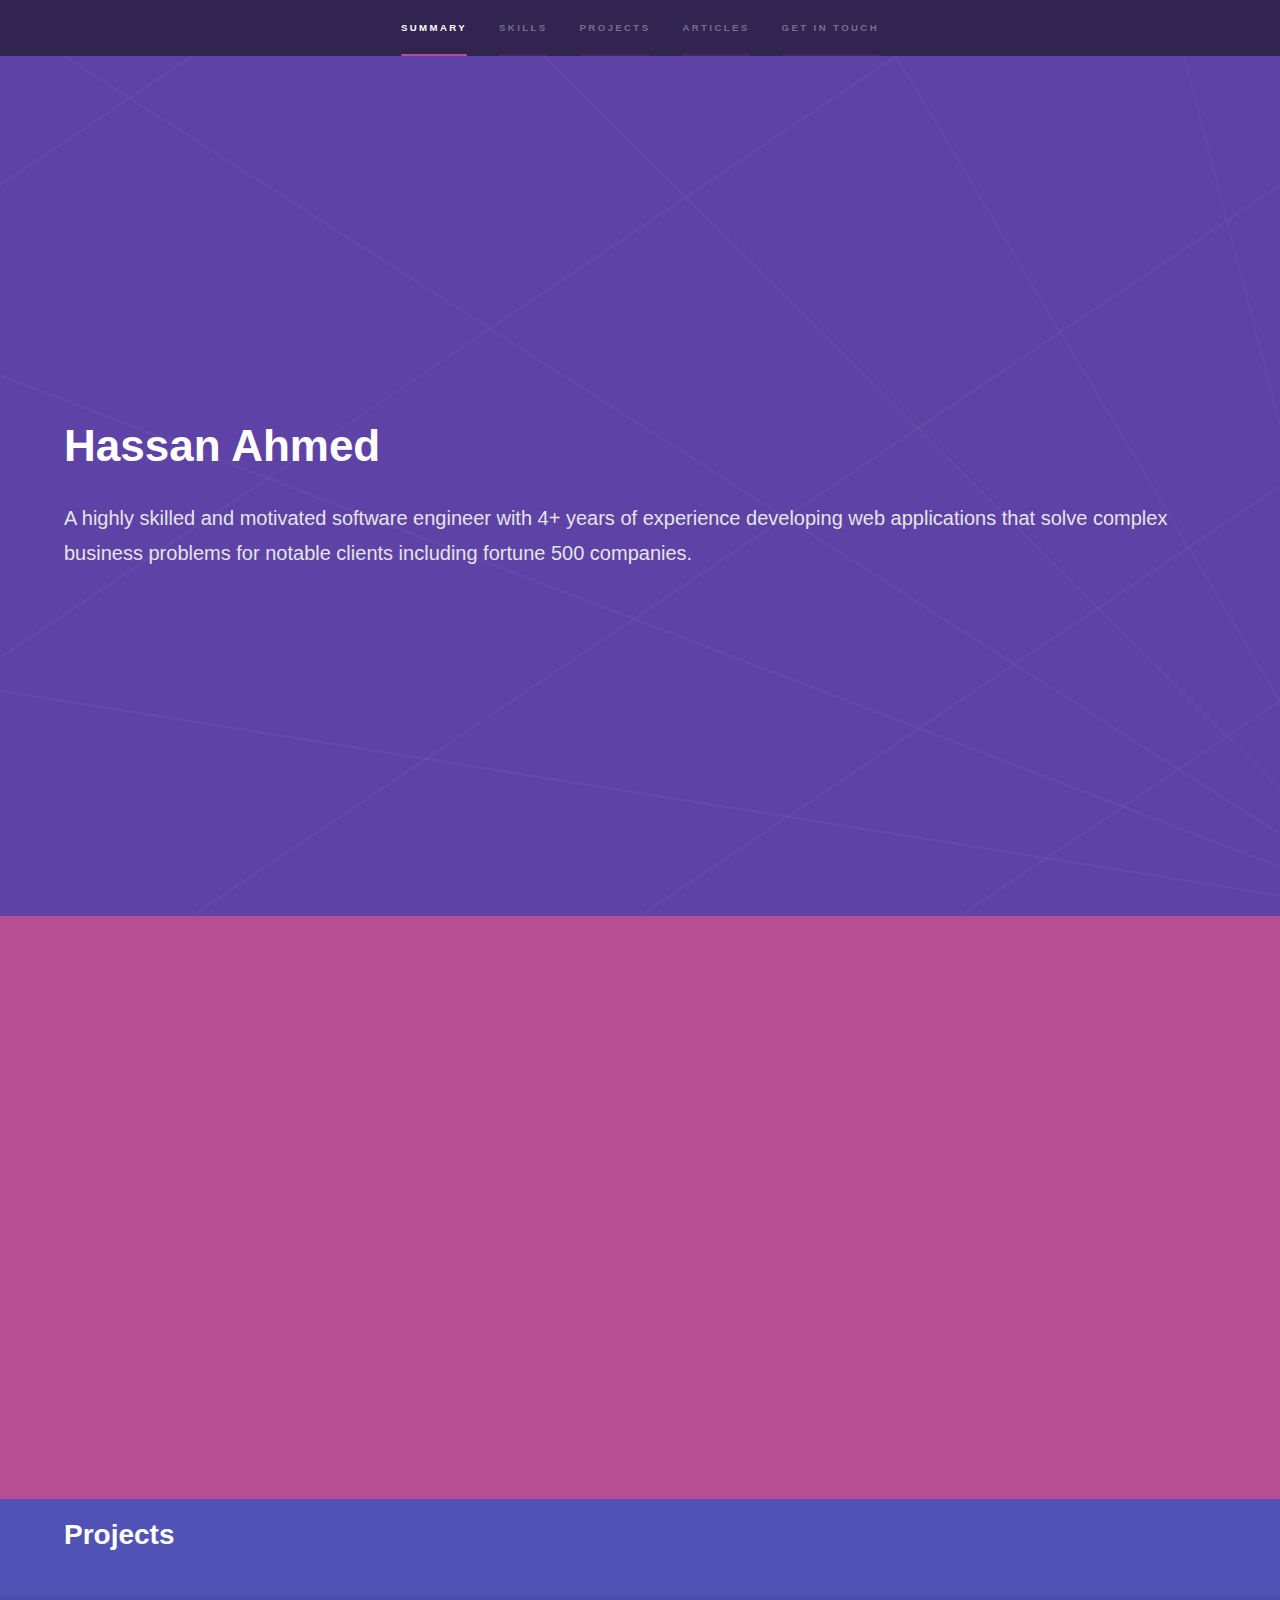
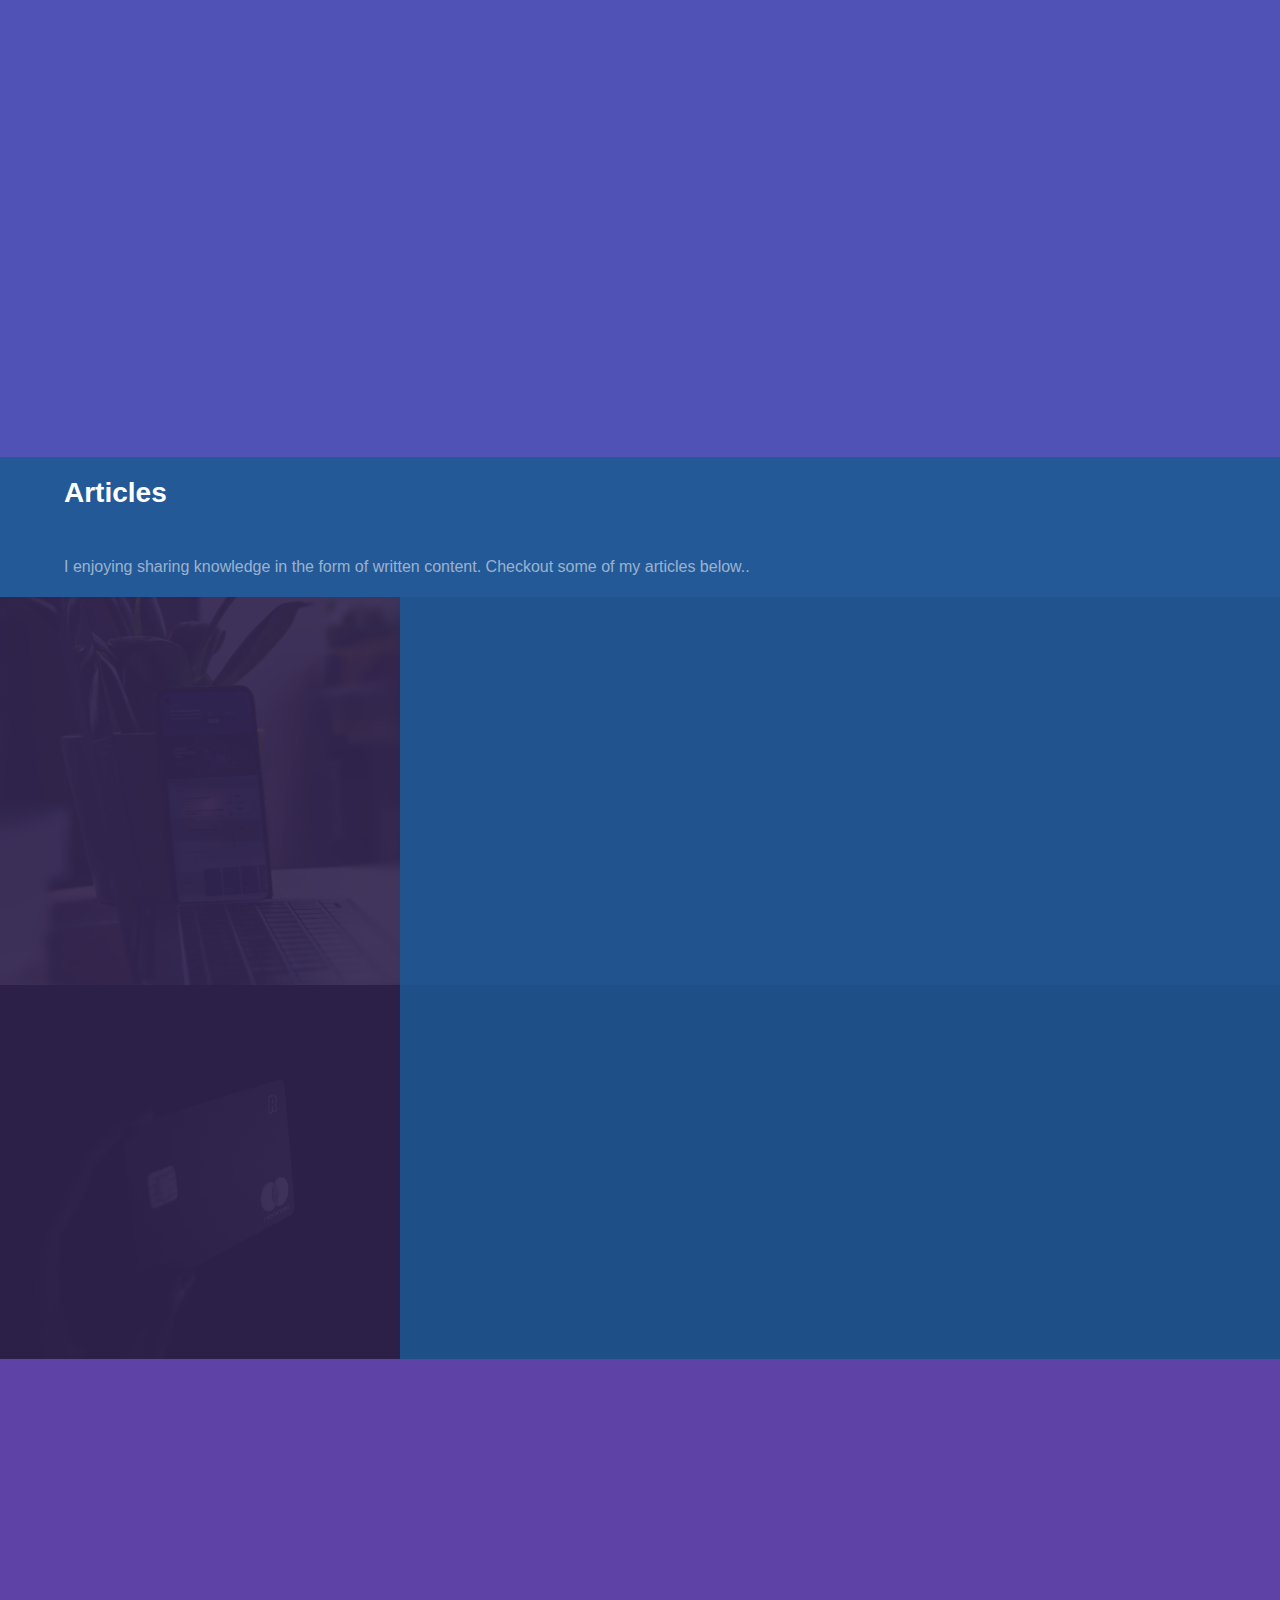
==== index.html @ 495faf15 "bugfix" ====
<!DOCTYPE HTML>
<html>

<head>
    <!-- Primary Meta Tags -->
    <title>Hassan Ahmed</title>
    <meta name="title" content="Full Stack Software Engineer">
    <meta name="description" content="A full stack software engineer who writes clean and reusable code following industry standards and best practices.">

    <!-- Open Graph / Facebook -->
    <meta property="og:type" content="website">
    <meta property="og:url" content="https://hassanshulli.com/">
    <meta property="og:title" content="Full Stack Software Engineer">
    <meta property="og:description" content="A full stack software engineer who writes clean and reusable code following industry standards and best practices.">
    <meta property="og:image" content="./assets/thumbnail.jpg">

    <!-- Twitter -->
    <meta property="twitter:card" content="summary_large_image">
    <meta property="twitter:url" content="https://hassanshulli.com/">
    <meta property="twitter:title" content="Full Stack Software Engineer">
    <meta property="twitter:description" content="A full stack software engineer who writes clean and reusable code following industry standards and best practices.">
    <meta property="twitter:image" content="./assets/thumbnail.jpg">

    <meta charset="utf-8" />
    <meta name="viewport" content="width=device-width, initial-scale=1, user-scalable=no" />
    <noscript>
        <link rel="stylesheet" href="assets/css/noscript.css" />
    </noscript>
    <link rel="stylesheet" href="https://maxcdn.bootstrapcdn.com/bootstrap/3.4.0/css/bootstrap.min.css">
    <script src="https://ajax.googleapis.com/ajax/libs/jquery/3.4.1/jquery.min.js"></script>
    <script src="https://maxcdn.bootstrapcdn.com/bootstrap/3.4.0/js/bootstrap.min.js"></script>
    <link href="https://fonts.googleapis.com/icon?family=Material+Icons" rel="stylesheet">
    <link rel="stylesheet" href="assets/css/main.css" />
</head>

<body class="is-preload">

    <!-- Sidebar -->
    <section id="sidebar">
        <div class="inner">
            <nav>
                <ul>
                    <li>
                        <a href="#intro">Summary</a>
                    </li>
                    <li>
                        <a href="#one">Skills</a>
                    </li>
                    <li>
                        <a href="#two">Projects</a>
                    </li>
                    <li>
                        <a href="#three">Articles</a>
                    </li>
                    <li>
                        <a href="#four">Get in touch</a>
                    </li>
                </ul>
            </nav>
        </div>
    </section>

    <!-- Wrapper -->
    <div id="wrapper">

        <!-- Intro -->
        <section id="intro" class="wrapper style1 fullscreen fade-up custom-color">
            <div class="inner">
                <h1>Hassan Ahmed</h1>
                <p>A highly skilled and motivated software engineer with 4+ years of experience developing web applications
                    that solve complex business problems for notable clients including fortune 500 companies.</p>
            </div>

            <!-- <div class="inner" style="text-align: center;padding-top: 22px;">
                <ul class="actions" style="display: inline-block;">
                    <li>
                        <a href="https://drive.google.com/file/d/1o1-XcqnfHiMUpIiUCcsCvpRuj2To8zzY/view?usp=sharing" target="_blank"
                            class="button" style="font-size: 14px;">Resume</a>
                    </li>
                </ul>
            </div> -->
        </section>

        <!-- One -->
        <section id="one" class="wrapper style3 fade-up">
            <div class="inner" style="padding-top: 10px;">
                <h2 style="padding-bottom: 25px;">Skills</h2>
                <div class="features">
                    <section>
                        <h3 style="text-align: center">Front-end</h3>
                        <table style="width:100%">
                            <tr>
                                <th class="header header-padding">
                                    <img src="https://img.icons8.com/color/48/000000/html-5.png">
                                </th>
                                <th class="header header-padding">
                                    <img src="https://img.icons8.com/color/48/000000/css3.png">
                                </th>
                                <th class="header header-padding">
                                    <img src="https://img.icons8.com/color/48/000000/javascript.png">
                                </th>

                            </tr>
                            <tr>
                                <td class="header">HTML5</td>
                                <td class="header">CSS3</td>
                                <td class="header-mobile">Javascript</td>
                            </tr>
                        </table>
                        <table style="width:100%">
                            <tr>
                                <th class="header header-padding">
                                    <img src="https://img.icons8.com/color/48/000000/angularjs.png">
                                </th>
                                <th class="header header-padding">
                                    <img height="48px" width="48px" src="[data-uri]">
                                </th>

                            </tr>
                            <tr>
                                <td class="header">Angular 8+</td>
                                <td class="header-mobile">React</td>
                            </tr>
                        </table>
                        <!-- <table style="width:100%">
                        <tr>
                            <th class="header header-padding"><img width="70px" height="35px"
                                                                   src="./images/materialize.png"></th>
                            <th class="header header-padding"><img src="images/angular-material.png" width="55px"
                                                                   height="48px"></th>
                            <th class="header header-padding"><img
                                    src="https://img.icons8.com/color/48/000000/bootstrap.png"></th>
                        </tr>
                        <tr>
                            <td class="header">Materialize</td>
                            <td class="header">Material</td>
                            <td class="header">Bootstrap</td>
                        </tr>
                    </table> -->
                    </section>
                    <section>
                        <h3 style="text-align: center">Back-end</h3>
                        <table style="width:100%">
                            <tr>
                                <th class="header header-padding">
                                    <img src="https://upload.wikimedia.org/wikipedia/commons/d/d9/Node.js_logo.svg" width="58px"
                                        height="58px">
                                </th>
                                <th class="header header-padding">
                                    <img height="45px" width="90px" src="./assets/icons/Express.PNG">
                                </th>
                            </tr>
                            <tr>
                                <td class="header">Node.js</td>
                                <td class="header">Express.js</td>
                            </tr>
                            <tr>
                                <th class="header header-padding">
                                    <img src="https://img.icons8.com/color/48/000000/mongodb.png">
                                </th>
                                <th class="header header-padding">
                                    <img height="48px" width="48px" src="./assets/icons/elephant.png">
                                </th>
                            </tr>
                            <tr>
                                <td class="header">Mongo DB</td>
                                <td class="header">PosgreSQl</td>
                            </tr>
                        </table>
                    </section>
                    <!-- <section style="width: 100%;">
                    <h3 style="text-align: center">Other Skills & Tools</h3>
                    <table style="width:100%">
                        <tr>
                            <th class="header header-padding"><img
                                    src="https://img.icons8.com/ios-filled/50/000000/git.png"></th>
                            <th class="header header-padding"><img
                                    src="https://img.icons8.com/color/48/000000/firebase.png"></th>
                            <th class="header header-padding"><img
                                    src="https://img.icons8.com/color/48/000000/heroku.png"></th>
                            <th class="header header-padding"><img
                                    src="https://img.icons8.com/color/48/000000/trello.png"></th>
                        </tr>
                        <tr>
                            <td class="header">Git</td>
                            <td class="header">Firebase</td>
                            <td class="header">Heroku</td>
                            <td class="header">Trello</td>
                        </tr>
                    </table>
                    <table style="width:100%">
                        <tr>
                            <th class="header header-padding"><img src="https://img.icons8.com/color/48/000000/npm.png">
                            </th>
                            <th class="header header-padding"><img src="images/jira.svg" width="48px" height="48px">
                            </th>
                            <th class="header header-padding">
                                <img src="https://img.icons8.com/color/50/000000/bitbucket.png">
                        </tr>
                        <tr>
                            <td class="header">NPM</td>
                            <td class="header">Jira</td>
                            <td class="header">Bitbucket</td>
                        </tr>
                    </table>
                </section> -->
                </div>
            </div>
        </section>


        <!-- Two -->
        <section id="two" class="wrapper style2 spotlights" style="margin-bottom: -4px;">
            <div class="inner" style="padding-top: 15px;padding-bottom: 0">
                <h2 style="padding-bottom: 25px;">Projects</h2>
            </div>
            <section>
                <div class="content">
                    <div class="inner">
                        <h2 style="font-size: 1.6em;">1) Hotel Management System</h2>
                        <p class="font-size"> A dashboard for Ramada Hotel Group front desk receptionists to register and check-in hotel guests,
                            memberships and vouchers for hotels across Malaysia. The dashboard has authentication and an
                            access level module that allows you to select which modules you want each type of admin to access.</p>
                        <p class="font-size">
                            Built using: React, Redux, Node.js. JavaScript, TypeScript, MongoDB, HTML5 & CSS3.
                        </p>
                        <div style="text-align: center;padding-top: 22px;">
                            <ul class="actions" style="display: inline-block;">
                                <li>
                                    <a href="hotel.html" class="button" style="font-size: 14px;">Tell me more...</a>
                                </li>
                            </ul>
                        </div>

                    </div>
                </div>
            </section>

            <section>
                <div class="content">
                    <div class="inner">
                        <h2 style="font-size: 1.6em;">2) Digital Signage Dashboard</h2>
                        <p class="font-size">A CMS for fastfood outlets to manage their adverts and launch campaigns. Using a drag&drop interface,
                            users can design the layout of their advertisment screen, upload content and schedule and launch
                            campaigns.
                        </p>

                        <p class="font-size">
                            Built using: Angular, Angular Material, Node.js. JavaScript, TypeScript, MongoDB, HTML5 & CSS3.
                        </p>
                        <div style="text-align: center;padding-top: 22px;">
                            <ul class="actions" style="display: inline-block;">
                                <li>
                                    <a href="signage.html" class="button" style="font-size: 14px;">Tell me more...</a>
                                </li>
                            </ul>
                        </div>

                    </div>
                </div>
            </section>
            <section>
                <!--            <a class="image"><img src="images/main/queue.jpg" alt="" data-position="center center"/></a>-->
                <div class="content">
                    <div class="inner">
                        <h2 style="font-size: 1.6em;">3) Billboard Management System</h2>
                        <p class="font-size">This is a system for managing billboards across Malaysia. The system is used to create proposals
                            for advertisers, upload their media, launch campaigns and generate invoices and receipts.
                        </p>
                        <p class="font-size">
                            Built using: Angular, Angular Material, Node.js. JavaScript, TypeScript, MongoDB, HTML5 & CSS3.
                        </p>

                        <div style="text-align: center;padding-top: 22px;">
                            <ul class="actions" style="display: inline-block;">
                                <li>
                                    <a href="billboard.html" class="button" style="font-size: 14px;">Tell me more...</a>
                                </li>
                            </ul>
                        </div>
                    </div>
                </div>
            </section>
            <section>
                <div class="content">
                    <div class="inner">
                        <h2 style="font-size: 1.6em;">4) NPM Package For Credit Card Validation</h2>
                        <p class="font-size">I developed and published an open source npm package for checking credit card validity using luhn
                            algorithm. It also checks the credit card type and uses regex to format the credit card number.
                            The package has over 60,000 downloads to date.
                        </p>
                        <p class="font-size">
                            Built using: Typescript / Jest
                        </p>
                        <div style="padding: 20px;">
                            <div class="iframely-embed">
                                <div class="iframely-responsive" style="height: 140px; padding-bottom: 0;">
                                    <a href="https://www.npmjs.com/package/cc-validate" data-iframely-url="//cdn.iframe.ly/api/iframe?url=https%3A%2F%2Fwww.npmjs.com%2Fpackage%2Fcc-validate&key=432f0188c3462016c77ee8b5d54cea43&iframe=card-small"></a>
                                </div>
                            </div>
                            <script async src="//cdn.iframe.ly/embed.js?api_key=63599b8e1966305fc74fd7" charset="utf-8"></script>
                        </div>


                    </div>
                </div>
            </section>
        </section>

        <!-- Three -->
        <section id="three" class="wrapper style2 spotlights" style="background-color: #235997;">
            <div class="inner" style="padding-top: 15px;padding-bottom: 0">
                <h2 style="padding-bottom: 25px;">Articles</h2>
                <p>I enjoying sharing knowledge in the form of written content. Checkout some of my articles below..</p>
            </div>
            <section>
                <a href="https://medium.com/@hassanshulli/credit-card-validation-using-luhn-algorithm-34e6948b70bd" target="_blank" class="image">
                    <img src="./images/articles/code.jpg" alt="Article" data-position="center center" />
                </a>
                <div class="content">
                    <div class="inner">
                        <h2>Credit Card Validation Using Luhn Algorithm</h2>
                        <p>Luhn algorithm is a checksum formula used to validate credit card numbers. It was invented by Peter
                            luhn, a German IBM reseacher, in 1954 to protect against mistypes or reversed figures when typing
                            credit card numbers.
                            <br/></br>So how does it work?</p>
                        <ul class="actions">
                            <li>
                                <a href="https://medium.com/@hassanshulli/credit-card-validation-using-luhn-algorithm-34e6948b70bd"
                                    target="_blank" class="button">Read the full article</a>
                            </li>
                        </ul>
                    </div>
                </div>
            </section>
            <section>
                <a href="https://medium.com/@hassanshulli/credit-card-validation-using-luhn-algorithm-part-2-implementation-1cd17be8ce93"
                    target="_blank" class="image">
                    <img src="./images/articles/creditcard.jpeg" alt="" data-position="top center" />
                </a>
                <div class="content">
                    <div class="inner">
                        <h2>Credit Card Validation Using Luhn Algorithm Part 2 : Implementation</h2>
                        <p>lets take a look at how you can implement Luhn Algorithm in your application. I will be using semi-pseudo
                            code so that everyone can follow along regardless of their programming language of choice. That’s
                            enough preamble…let’s code!</p>
                        <ul class="actions">
                            <li>
                                <a href="https://medium.com/@hassanshulli/credit-card-validation-using-luhn-algorithm-part-2-implementation-1cd17be8ce93"
                                    target="_blank" class="button">Read the full article</a>
                            </li>
                        </ul>
                    </div>
                </div>
            </section>
            <!-- <section>
                <a href="#" class="image"><img src="images/pic03.jpg" alt="" data-position="25% 25%" /></a>
                <div class="content">
                    <div class="inner">
                        <h2>Big O Notation</h2>
                        <p>Phasellus convallis elit id ullamcorper pulvinar. Duis aliquam turpis mauris, eu ultricies erat malesuada quis. Aliquam dapibus.</p>
                        <ul class="actions">
                            <li><a href="hotel.html" class="button">Learn more</a></li>
                        </ul>
                    </div>
                </div>
            </section> -->
        </section>
        <!-- Four -->

        <section id="four" class="wrapper style1 fade-up">
            <div class="inner" style="padding-top: 15px;">
                <h2 style="padding-bottom: 25px;">Get in touch</h2>
                <p style="color: white;">
                    You can reach me at :
                </p>
                <ul>
                    <li style="padding-bottom: 5px;">
                        <h3>Email</h3>
                        <a href="mailto:hassanshulli@gmail.com">hassanshulli@gmail.com</a>
                    </li>
                </ul>
                <!-- <div style="text-align: center;padding-top: 22px;">
                    <ul class="actions" style="display: inline-block;">
                        <li>
                            <a href="https://drive.google.com/file/d/1o1-XcqnfHiMUpIiUCcsCvpRuj2To8zzY/view?usp=sharing" target="_blank"
                                class="button">Resume</a>
                        </li>
                    </ul>
                </div> -->
                <h3>Social Networks</h3>
                <ul class="icons">
                    <li>
                        <a href="https://www.linkedin.com/in/hassan-a-63538836/" target="_blank" style="font-size: 30px;"
                            class="icon brands fa-linkedin-in">
                            <span class="label">LinkedIn</span>
                        </a>
                    </li>
                    <li>
                        <a href="https://github.com/HassanShulli" target="_blank" class="icon brands fa-github" style="font-size: 30px;">
                            <span class="label">GitHub</span>
                        </a>
                    </li>
                    <li>
                        <a href="https://medium.com/@hassanshulli" target="_blank" style="font-size: 30px;" class="icon brands fa-medium">
                            <span class="label">Medium</span>
                        </a>
                    </li>
                    <li>
                        <a href="https://twitter.com/HShulli" style="font-size: 30px;" target="_blank" class="icon brands fa-twitter">
                            <span class="label">Twitter</span>
                        </a>
                    </li>
                </ul>
            </div>
        </section>
    </div>

    <div id="myModal" class="modal">

        <!-- Modal content -->
        <div class="modal-content">
            <div style="text-align: right;background-color: #c7c7cc;font-size: 28px;">
                <i id="btnClose" style="margin-right: 30px;color: black;margin-top: 10px;" class="material-icons icon-close">close</i>
            </div>
            <div id="myCarousel" class="carousel slide" data-ride="carousel">



                <!-- Wrapper for slides -->
                <div class="carousel-padding">
                    <div class="carousel-inner">
                        <div class="item active">
                            <img src="./images/hotel/hotel-1.PNG" alt="hotel dashboard" style="width:100%;">
                        </div>

                        <div class="item">
                            <img src="./images/hotel/hotel-2.PNG" alt="hotel dashboard" style="width:100%;">
                        </div>

                        <div class="item">
                            <img src="./images/hotel/hotel-3.PNG" alt="hotel dashboard" style="width:100%;">
                        </div>

                        <div class="item">
                            <img src="./images/hotel/hotel-5.PNG" alt="hotel dashboard" style="width:100%;">
                        </div>

                        <div class="item">
                            <img src="./images/hotel/hotel-6.PNG" alt="hotel dashboard" style="width:100%;">
                        </div>

                        <div class="item">
                            <img src="./images/hotel/hotel-7.PNG" alt="hotel dashboard" style="width:100%;">
                        </div>

                        <div class="item">
                            <img src="./images/hotel/hotel-8.PNG" alt="hotel dashboard" style="width:100%;">
                        </div>

                        <div class="item">
                            <img src="./images/hotel/hotel-9.PNG" alt="hotel dashboard" style="width:100%;">
                        </div>

                        <div class="item">
                            <img src="./images/hotel/hotel-10.PNG" alt="hotel dashboard" style="width:100%;">
                        </div>

                        <div class="item">
                            <img src="./images/hotel/hotel-11.PNG" alt="hotel dashboard" style="width:100%;">
                        </div>

                        <div class="item">
                            <img src="./images/hotel/hotel-12.PNG" alt="hotel dashboard" style="width:100%;">
                        </div>

                    </div>
                </div>

                <a class="left carousel-control" href="#myCarousel" data-slide="prev">
                    <span class="glyphicon glyphicon-chevron-left"></span>
                    <span class="sr-only">Previous</span>
                </a>

                <a class="right carousel-control" href="#myCarousel" data-slide="next">
                    <span class="glyphicon glyphicon-chevron-right"></span>
                    <span class="sr-only">Next</span>
                </a>
            </div>
        </div>

    </div>

    <div id="myModalTwo" class="modalTwo">

        <!-- Modal content -->
        <div class="modal-content">
            <div style="text-align: right;background-color: #c7c7cc;font-size: 28px;">
                <i class="material-icons icon-close" style="margin-right: 30px;color: black;margin-top: 10px;" id="btnTwoClose">close</i>
            </div>

            <div id="myCarouselTwo" class="carousel slide" data-ride="carousel">

                <!-- Wrapper for slides -->
                <div class="carousel-padding">
                    <div class="carousel-inner">
                        <div class="item active">
                            <img src="./images/composer/composer-1.PNG" alt="Template Generator" style="width:100%;">
                        </div>

                        <div class="item">
                            <img src="./images/composer/composer-2.PNG" alt="Template Generator" style="width:100%;">
                        </div>

                        <div class="item">
                            <img src="./images/composer/composer-3.PNG" alt="Template Generator" style="width:100%;">
                        </div>

                        <div class="item">
                            <img src="./images/composer/composer-4.PNG" alt="Template Generator" style="width:100%;">
                        </div>

                        <div class="item">
                            <img src="./images/composer/composer-5.PNG" alt="Template Generator" style="width:100%;">
                        </div>

                        <div class="item">
                            <img src="./images/composer/composer-6.PNG" alt="Template Generator" style="width:100%;">
                        </div>

                    </div>
                </div>

                <!-- Left and right controls -->
                <a class="left carousel-control" href="#myCarouselTwo" data-slide="prev">
                    <span class="glyphicon glyphicon-chevron-left"></span>
                    <span class="sr-only">Previous</span>
                </a>

                <a class="right carousel-control" href="#myCarouselTwo" data-slide="next">
                    <span class="glyphicon glyphicon-chevron-right"></span>
                    <span class="sr-only">Next</span>
                </a>
            </div>
        </div>
    </div>


    <div id="myModalThree" class="modalThree">

        <!-- Modal content -->
        <div class="modal-content">
            <div style="text-align: right;background-color: #c7c7cc;font-size: 28px;">
                <i class="material-icons icon-close" style="margin-right: 30px;color: black;margin-top: 10px;" id="myBtnThreeClose">close</i>
            </div>
            <div id="myCarouselThree" class="carousel slide" data-ride="carousel">

                <!-- Wrapper for slides -->
                <div class="carousel-padding">
                    <div class="carousel-inner">
                        <div class="item active">
                            <img src="images/qms/cashier-1.PNG" alt="Cashier" style="width:100%;">
                        </div>

                        <div class="item">
                            <img src="images/qms/cashier-2.PNG" alt="Cashier" style="width:100%;">
                        </div>

                        <div class="item">
                            <img src="images/qms/cashier-3.PNG" alt="Cashier" style="width:100%;">
                        </div>

                        <div class="item">
                            <img src="images/qms/cashier-4.PNG" alt="Cashier" style="width:100%;">
                        </div>

                        <div class="item">
                            <img src="images/qms/cashier-5.PNG" alt="Cashier" style="width:100%;">
                        </div>

                        <div class="item">
                            <img src="images/qms/cashier-6.PNG" alt="Cashier" style="width:100%;">
                        </div>

                        <div class="item">
                            <img src="images/qms/cashier-7.PNG" alt="Cashier" style="width:100%;">
                        </div>

                    </div>
                </div>

                <!-- Left and right controls -->
                <a class="left carousel-control" href="#myCarouselThree" data-slide="prev">
                    <span class="glyphicon glyphicon-chevron-left"></span>
                    <span class="sr-only">Previous</span>
                </a>

                <a class="right carousel-control" href="#myCarouselThree" data-slide="next">
                    <span class="glyphicon glyphicon-chevron-right"></span>
                    <span class="sr-only">Next</span>
                </a>
            </div>
        </div>
    </div>

    <!-- Scripts -->
    <script src="assets/js/jquery.min.js"></script>
    <script src="assets/js/jquery.scrollex.min.js"></script>
    <script src="assets/js/jquery.scrolly.min.js"></script>
    <script src="assets/js/browser.min.js"></script>
    <script src="assets/js/breakpoints.min.js"></script>
    <script src="assets/js/util.js"></script>
    <script src="assets/js/main.js"></script>
    <script>
        // Get the modal
        let modal = document.getElementById("myModal");
        let modalTwo = document.getElementById("myModalTwo");
        let modalThree = document.getElementById("myModalThree");

        // Get the button that opens the modal
        let btn = document.getElementById("myBtn");
        let btnClose = document.getElementById("btnClose");

        let btnTwo = document.getElementById("myBtnTwo");
        let btnTwoClose = document.getElementById("btnTwoClose");

        let myBtnThree = document.getElementById("myBtnThree");
        let myBtnThreeClose = document.getElementById("myBtnThreeClose");

        // When the user clicks on the button, open the modal
        btn.onclick = function () {
            modal.style.display = "block";
        };
        btnClose.onclick = function () {
            modal.style.display = "none";
        };

        btnTwo.onclick = function () {
            modalTwo.style.display = "block";
        };
        btnTwoClose.onclick = function () {
            modalTwo.style.display = "none";
        };

        myBtnThree.onclick = function () {
            modalThree.style.display = "block";
        };
        myBtnThreeClose.onclick = function () {
            modalThree.style.display = "none";
        };

        // When the user clicks anywhere outside of the modal, close it
        window.onclick = function (event) {
            if (event.target == modal) {
                modal.style.display = "none";
            } else if (event.target == modalTwo) {
                modalTwo.style.display = "none";
            } else if (event.target == modalThree) {
                modalTwo.style.display = "none";
            }
        }
    </script>
</body>

</html>
---- assets/css/noscript.css ----
/*
	Hyperspace by HTML5 UP
	html5up.net | @ajlkn
	Free for personal and commercial use under the CCA 3.0 license (html5up.net/license)
*/

/* Spotlights */

	.spotlights > section > .image:before {
		opacity: 0 !important;
	}

	.spotlights > section > .content > .inner {
		-moz-transform: none !important;
		-webkit-transform: none !important;
		-ms-transform: none !important;
		transform: none !important;
		opacity: 1 !important;
	}

/* Wrapper */

	.wrapper > .inner {
		opacity: 1 !important;
		-moz-transform: none !important;
		-webkit-transform: none !important;
		-ms-transform: none !important;
		transform: none !important;
	}

/* Sidebar */

	#sidebar > .inner {
		opacity: 1 !important;
	}

	#sidebar nav > ul > li {
		-moz-transform: none !important;
		-webkit-transform: none !important;
		-ms-transform: none !important;
		transform: none !important;
		opacity: 1 !important;
	}
---- assets/css/main.css ----
@import url(fontawesome-all.min.css);

/*
	Hyperspace by HTML5 UP
	html5up.net | @ajlkn
	Free for personal and commercial use under the CCA 3.0 license (html5up.net/license)
*/

html, body, div, span, applet, object,
iframe, h1, h2, h3, h4, h5, h6, p, blockquote,
pre, a, abbr, acronym, address, big, cite,
code, del, dfn, em, img, ins, kbd, q, s, samp,
small, strike, strong, sub, sup, tt, var, b,
u, i, center, dl, dt, dd, ol, ul, li, fieldset,
form, label, legend, table, caption, tbody,
tfoot, thead, tr, th, td, article, aside,
canvas, details, embed, figure, figcaption,
footer, header, hgroup, menu, nav, output, ruby,
section, summary, time, mark, audio, video {
    margin: 0;
    padding: 0;
    border: 0;
    font-size: 100%;
    font: inherit;
    vertical-align: baseline;
}

.text-button {
    font-size: 14px;
}
article, aside, details, figcaption, figure,
footer, header, hgroup, menu, nav, section {
    display: block;
}

body {
    line-height: 1;
}

ol, ul {
    list-style: none;
}

blockquote, q {
    quotes: none;
}

blockquote:before, blockquote:after, q:before, q:after {
    content: '';
    content: none;
}

table {
    border-collapse: collapse;
    border-spacing: 0;
}

body {
    -webkit-text-size-adjust: none;
}

mark {
    background-color: transparent;
    color: inherit;
}

input::-moz-focus-inner {
    border: 0;
    padding: 0;
}

input, select, textarea {
    -moz-appearance: none;
    -webkit-appearance: none;
    -ms-appearance: none;
    appearance: none;
}

/* Basic */

@-ms-viewport {
    width: device-width;
}

body {
    -ms-overflow-style: scrollbar;
}

@media screen and (max-width: 480px) {

    html, body {
        min-width: 320px;
    }

}

html {
    box-sizing: border-box;
}

*, *:before, *:after {
    box-sizing: inherit;
}

body {
    background: #312450;
}

body.is-preload *, body.is-preload *:before, body.is-preload *:after {
    -moz-animation: none !important;
    -webkit-animation: none !important;
    -ms-animation: none !important;
    animation: none !important;
    -moz-transition: none !important;
    -webkit-transition: none !important;
    -ms-transition: none !important;
    transition: none !important;
}

/* Type */

body, input, select, textarea {
    color: rgba(255, 255, 255, 0.55);
    font-family: Arial, Helvetica, sans-serif;
    font-size: 16.5pt;
    font-weight: normal;
    line-height: 1.75;
}

@media screen and (max-width: 1680px) {

    body, input, select, textarea {
        font-size: 13pt;
    }

}

@media screen and (max-width: 1280px) {

    body, input, select, textarea {
        font-size: 12pt;
    }

}

@media screen and (max-width: 360px) {

    body, input, select, textarea {
        font-size: 11pt;
    }

}

a {
    -moz-transition: color 0.2s ease, border-bottom-color 0.2s ease;
    -webkit-transition: color 0.2s ease, border-bottom-color 0.2s ease;
    -ms-transition: color 0.2s ease, border-bottom-color 0.2s ease;
    transition: color 0.2s ease, border-bottom-color 0.2s ease;
    border-bottom: dotted 1px rgba(255, 255, 255, 0.35);
    color: inherit;
    text-decoration: none;
}

a:hover {
    border-bottom-color: transparent;
    color: #ffffff;
}

strong, b {
    color: #ffffff;
    font-weight: bold;
}

em, i {
    font-style: italic;
}

p {
    margin: 0 0 2em 0;
}

h1, h2, h3, h4, h5, h6 {
    color: #ffffff;
    font-weight: bold;
    line-height: 1.5;
    margin: 0 0 0.5em 0;
}

h1 a, h2 a, h3 a, h4 a, h5 a, h6 a {
    color: inherit;
    text-decoration: none;
}

h1 {
    font-size: 2.75em;
}

h1.major {
    margin: 0 0 1.3em 0;
    position: relative;
    padding-bottom: 0.35em;
}

h1.major:after {
    background-image: -moz-linear-gradient(to right, #5e42a6, #b74e91);
    background-image: -webkit-linear-gradient(to right, #5e42a6, #b74e91);
    background-image: -ms-linear-gradient(to right, #5e42a6, #b74e91);
    background-image: linear-gradient(to right, #5e42a6, #b74e91);
    -moz-transition: max-width 0.2s ease;
    -webkit-transition: max-width 0.2s ease;
    -ms-transition: max-width 0.2s ease;
    transition: max-width 0.2s ease;
    border-radius: 0.2em;
    bottom: 0;
    content: '';
    height: 0.05em;
    position: absolute;
    right: 0;
    width: 100%;
}

h2 {
    font-size: 1.75em;
}

h3 {
    font-size: 1.1em;
}

h4 {
    font-size: 1em;
}

h5 {
    font-size: 0.8em;
}

h6 {
    font-size: 0.6em;
}

@media screen and (max-width: 736px) {

    h1 {
        font-size: 2em;
    }

    h2 {
        font-size: 1.25em;
    }

    h3 {
        font-size: 1em;
    }

    h4 {
        font-size: 0.8em;
    }

    h5 {
        font-size: 0.6em;
    }

    h6 {
        font-size: 0.6em;
    }

}

sub {
    font-size: 0.8em;
    position: relative;
    top: 0.5em;
}

sup {
    font-size: 0.8em;
    position: relative;
    top: -0.5em;
}

blockquote {
    border-left: solid 4px rgba(255, 255, 255, 0.15);
    font-style: italic;
    margin: 0 0 2em 0;
    padding: 0.5em 0 0.5em 2em;
}

code {
    background: rgba(255, 255, 255, 0.05);
    border-radius: 0.25em;
    border: solid 1px rgba(255, 255, 255, 0.15);
    font-family: "Courier New", monospace;
    font-size: 0.9em;
    margin: 0 0.25em;
    padding: 0.25em 0.65em;
}

pre {
    -webkit-overflow-scrolling: touch;
    font-family: "Courier New", monospace;
    font-size: 0.9em;
    margin: 0 0 2em 0;
}

pre code {
    display: block;
    line-height: 1.75em;
    padding: 1em 1.5em;
    overflow-x: auto;
}

hr {
    border: 0;
    border-bottom: solid 1px rgba(255, 255, 255, 0.15);
    margin: 2em 0;
}

hr.major {
    margin: 3em 0;
}

.align-left {
    text-align: left;
}

.align-center {
    text-align: center;
}

.align-right {
    text-align: right;
}

/* Row */

.row {
    display: flex;
    flex-wrap: wrap;
    box-sizing: border-box;
    align-items: stretch;
}

.row > * {
    box-sizing: border-box;
}

.row.gtr-uniform > * > :last-child {
    margin-bottom: 0;
}

.row.aln-left {
    justify-content: flex-start;
}

.row.aln-center {
    justify-content: center;
}

.row.aln-right {
    justify-content: flex-end;
}

.row.aln-top {
    align-items: flex-start;
}

.row.aln-middle {
    align-items: center;
}

.row.aln-bottom {
    align-items: flex-end;
}

.row > .imp {
    order: -1;
}

.row > .col-1 {
    width: 8.33333%;
}

.row > .off-1 {
    margin-left: 8.33333%;
}

.row > .col-2 {
    width: 16.66667%;
}

.row > .off-2 {
    margin-left: 16.66667%;
}

.row > .col-3 {
    width: 25%;
}

.row > .off-3 {
    margin-left: 25%;
}

.row > .col-4 {
    width: 33.33333%;
}

.row > .off-4 {
    margin-left: 33.33333%;
}

.row > .col-5 {
    width: 41.66667%;
}

.row > .off-5 {
    margin-left: 41.66667%;
}

.row > .col-6 {
    width: 50%;
}

.row > .off-6 {
    margin-left: 50%;
}

.row > .col-7 {
    width: 58.33333%;
}

.row > .off-7 {
    margin-left: 58.33333%;
}

.row > .col-8 {
    width: 66.66667%;
}

.row > .off-8 {
    margin-left: 66.66667%;
}

.row > .col-9 {
    width: 75%;
}

.row > .off-9 {
    margin-left: 75%;
}

.row > .col-10 {
    width: 83.33333%;
}

.row > .off-10 {
    margin-left: 83.33333%;
}

.row > .col-11 {
    width: 91.66667%;
}

.row > .off-11 {
    margin-left: 91.66667%;
}

.row > .col-12 {
    width: 100%;
}

.row > .off-12 {
    margin-left: 100%;
}

.row.gtr-0 {
    margin-top: 0;
    margin-left: 0em;
}

.row.gtr-0 > * {
    padding: 0 0 0 0em;
}

.row.gtr-0.gtr-uniform {
    margin-top: 0em;
}

.row.gtr-0.gtr-uniform > * {
    padding-top: 0em;
}

.row.gtr-25 {
    margin-top: 0;
    margin-left: -0.375em;
}

.row.gtr-25 > * {
    padding: 0 0 0 0.375em;
}

.row.gtr-25.gtr-uniform {
    margin-top: -0.375em;
}

.row.gtr-25.gtr-uniform > * {
    padding-top: 0.375em;
}

.row.gtr-50 {
    margin-top: 0;
    margin-left: -0.75em;
}

.row.gtr-50 > * {
    padding: 0 0 0 0.75em;
}

.row.gtr-50.gtr-uniform {
    margin-top: -0.75em;
}

.row.gtr-50.gtr-uniform > * {
    padding-top: 0.75em;
}

.row {
    margin-top: 0;
    margin-left: -1.5em;
}

.row > * {
    padding: 0 0 0 1.5em;
}

.row.gtr-uniform {
    margin-top: -1.5em;
}

.row.gtr-uniform > * {
    padding-top: 1.5em;
}

.row.gtr-150 {
    margin-top: 0;
    margin-left: -2.25em;
}

.row.gtr-150 > * {
    padding: 0 0 0 2.25em;
}

.row.gtr-150.gtr-uniform {
    margin-top: -2.25em;
}

.row.gtr-150.gtr-uniform > * {
    padding-top: 2.25em;
}

.row.gtr-200 {
    margin-top: 0;
    margin-left: -3em;
}

.row.gtr-200 > * {
    padding: 0 0 0 3em;
}

.row.gtr-200.gtr-uniform {
    margin-top: -3em;
}

.row.gtr-200.gtr-uniform > * {
    padding-top: 3em;
}

@media screen and (max-width: 1680px) {

    .row {
        display: flex;
        flex-wrap: wrap;
        box-sizing: border-box;
        align-items: stretch;
    }

    .row > * {
        box-sizing: border-box;
    }

    .row.gtr-uniform > * > :last-child {
        margin-bottom: 0;
    }

    .row.aln-left {
        justify-content: flex-start;
    }

    .row.aln-center {
        justify-content: center;
    }

    .row.aln-right {
        justify-content: flex-end;
    }

    .row.aln-top {
        align-items: flex-start;
    }

    .row.aln-middle {
        align-items: center;
    }

    .row.aln-bottom {
        align-items: flex-end;
    }

    .row > .imp-xlarge {
        order: -1;
    }

    .row > .col-1-xlarge {
        width: 8.33333%;
    }

    .row > .off-1-xlarge {
        margin-left: 8.33333%;
    }

    .row > .col-2-xlarge {
        width: 16.66667%;
    }

    .row > .off-2-xlarge {
        margin-left: 16.66667%;
    }

    .row > .col-3-xlarge {
        width: 25%;
    }

    .row > .off-3-xlarge {
        margin-left: 25%;
    }

    .row > .col-4-xlarge {
        width: 33.33333%;
    }

    .row > .off-4-xlarge {
        margin-left: 33.33333%;
    }

    .row > .col-5-xlarge {
        width: 41.66667%;
    }

    .row > .off-5-xlarge {
        margin-left: 41.66667%;
    }

    .row > .col-6-xlarge {
        width: 50%;
    }

    .row > .off-6-xlarge {
        margin-left: 50%;
    }

    .row > .col-7-xlarge {
        width: 58.33333%;
    }

    .row > .off-7-xlarge {
        margin-left: 58.33333%;
    }

    .row > .col-8-xlarge {
        width: 66.66667%;
    }

    .row > .off-8-xlarge {
        margin-left: 66.66667%;
    }

    .row > .col-9-xlarge {
        width: 75%;
    }

    .row > .off-9-xlarge {
        margin-left: 75%;
    }

    .row > .col-10-xlarge {
        width: 83.33333%;
    }

    .row > .off-10-xlarge {
        margin-left: 83.33333%;
    }

    .row > .col-11-xlarge {
        width: 91.66667%;
    }

    .row > .off-11-xlarge {
        margin-left: 91.66667%;
    }

    .row > .col-12-xlarge {
        width: 100%;
    }

    .row > .off-12-xlarge {
        margin-left: 100%;
    }

    .row.gtr-0 {
        margin-top: 0;
        margin-left: 0em;
    }

    .row.gtr-0 > * {
        padding: 0 0 0 0em;
    }

    .row.gtr-0.gtr-uniform {
        margin-top: 0em;
    }

    .row.gtr-0.gtr-uniform > * {
        padding-top: 0em;
    }

    .row.gtr-25 {
        margin-top: 0;
        margin-left: -0.375em;
    }

    .row.gtr-25 > * {
        padding: 0 0 0 0.375em;
    }

    .row.gtr-25.gtr-uniform {
        margin-top: -0.375em;
    }

    .row.gtr-25.gtr-uniform > * {
        padding-top: 0.375em;
    }

    .row.gtr-50 {
        margin-top: 0;
        margin-left: -0.75em;
    }

    .row.gtr-50 > * {
        padding: 0 0 0 0.75em;
    }

    .row.gtr-50.gtr-uniform {
        margin-top: -0.75em;
    }

    .row.gtr-50.gtr-uniform > * {
        padding-top: 0.75em;
    }

    .row {
        margin-top: 0;
        margin-left: -1.5em;
    }

    .row > * {
        padding: 0 0 0 1.5em;
    }

    .row.gtr-uniform {
        margin-top: -1.5em;
    }

    .row.gtr-uniform > * {
        padding-top: 1.5em;
    }

    .row.gtr-150 {
        margin-top: 0;
        margin-left: -2.25em;
    }

    .row.gtr-150 > * {
        padding: 0 0 0 2.25em;
    }

    .row.gtr-150.gtr-uniform {
        margin-top: -2.25em;
    }

    .row.gtr-150.gtr-uniform > * {
        padding-top: 2.25em;
    }

    .row.gtr-200 {
        margin-top: 0;
        margin-left: -3em;
    }

    .row.gtr-200 > * {
        padding: 0 0 0 3em;
    }

    .row.gtr-200.gtr-uniform {
        margin-top: -3em;
    }

    .row.gtr-200.gtr-uniform > * {
        padding-top: 3em;
    }

}

@media screen and (max-width: 1280px) {

    .row {
        display: flex;
        flex-wrap: wrap;
        box-sizing: border-box;
        align-items: stretch;
    }

    .row > * {
        box-sizing: border-box;
    }

    .row.gtr-uniform > * > :last-child {
        margin-bottom: 0;
    }

    .row.aln-left {
        justify-content: flex-start;
    }

    .row.aln-center {
        justify-content: center;
    }

    .row.aln-right {
        justify-content: flex-end;
    }

    .row.aln-top {
        align-items: flex-start;
    }

    .row.aln-middle {
        align-items: center;
    }

    .row.aln-bottom {
        align-items: flex-end;
    }

    .row > .imp-large {
        order: -1;
    }

    .row > .col-1-large {
        width: 8.33333%;
    }

    .row > .off-1-large {
        margin-left: 8.33333%;
    }

    .row > .col-2-large {
        width: 16.66667%;
    }

    .row > .off-2-large {
        margin-left: 16.66667%;
    }

    .row > .col-3-large {
        width: 25%;
    }

    .row > .off-3-large {
        margin-left: 25%;
    }

    .row > .col-4-large {
        width: 33.33333%;
    }

    .row > .off-4-large {
        margin-left: 33.33333%;
    }

    .row > .col-5-large {
        width: 41.66667%;
    }

    .row > .off-5-large {
        margin-left: 41.66667%;
    }

    .row > .col-6-large {
        width: 50%;
    }

    .row > .off-6-large {
        margin-left: 50%;
    }

    .row > .col-7-large {
        width: 58.33333%;
    }

    .row > .off-7-large {
        margin-left: 58.33333%;
    }

    .row > .col-8-large {
        width: 66.66667%;
    }

    .row > .off-8-large {
        margin-left: 66.66667%;
    }

    .row > .col-9-large {
        width: 75%;
    }

    .row > .off-9-large {
        margin-left: 75%;
    }

    .row > .col-10-large {
        width: 83.33333%;
    }

    .row > .off-10-large {
        margin-left: 83.33333%;
    }

    .row > .col-11-large {
        width: 91.66667%;
    }

    .row > .off-11-large {
        margin-left: 91.66667%;
    }

    .row > .col-12-large {
        width: 100%;
    }

    .row > .off-12-large {
        margin-left: 100%;
    }

    .row.gtr-0 {
        margin-top: 0;
        margin-left: 0em;
    }

    .row.gtr-0 > * {
        padding: 0 0 0 0em;
    }

    .row.gtr-0.gtr-uniform {
        margin-top: 0em;
    }

    .row.gtr-0.gtr-uniform > * {
        padding-top: 0em;
    }

    .row.gtr-25 {
        margin-top: 0;
        margin-left: -0.375em;
    }

    .row.gtr-25 > * {
        padding: 0 0 0 0.375em;
    }

    .row.gtr-25.gtr-uniform {
        margin-top: -0.375em;
    }

    .row.gtr-25.gtr-uniform > * {
        padding-top: 0.375em;
    }

    .row.gtr-50 {
        margin-top: 0;
        margin-left: -0.75em;
    }

    .row.gtr-50 > * {
        padding: 0 0 0 0.75em;
    }

    .row.gtr-50.gtr-uniform {
        margin-top: -0.75em;
    }

    .row.gtr-50.gtr-uniform > * {
        padding-top: 0.75em;
    }

    .row {
        margin-top: 0;
        margin-left: -1.5em;
    }

    .row > * {
        padding: 0 0 0 1.5em;
    }

    .row.gtr-uniform {
        margin-top: -1.5em;
    }

    .row.gtr-uniform > * {
        padding-top: 1.5em;
    }

    .row.gtr-150 {
        margin-top: 0;
        margin-left: -2.25em;
    }

    .row.gtr-150 > * {
        padding: 0 0 0 2.25em;
    }

    .row.gtr-150.gtr-uniform {
        margin-top: -2.25em;
    }

    .row.gtr-150.gtr-uniform > * {
        padding-top: 2.25em;
    }

    .row.gtr-200 {
        margin-top: 0;
        margin-left: -3em;
    }

    .row.gtr-200 > * {
        padding: 0 0 0 3em;
    }

    .row.gtr-200.gtr-uniform {
        margin-top: -3em;
    }

    .row.gtr-200.gtr-uniform > * {
        padding-top: 3em;
    }

}

@media screen and (max-width: 980px) {

    .row {
        display: flex;
        flex-wrap: wrap;
        box-sizing: border-box;
        align-items: stretch;
    }

    .row > * {
        box-sizing: border-box;
    }

    .row.gtr-uniform > * > :last-child {
        margin-bottom: 0;
    }

    .row.aln-left {
        justify-content: flex-start;
    }

    .row.aln-center {
        justify-content: center;
    }

    .row.aln-right {
        justify-content: flex-end;
    }

    .row.aln-top {
        align-items: flex-start;
    }

    .row.aln-middle {
        align-items: center;
    }

    .row.aln-bottom {
        align-items: flex-end;
    }

    .row > .imp-medium {
        order: -1;
    }

    .row > .col-1-medium {
        width: 8.33333%;
    }

    .row > .off-1-medium {
        margin-left: 8.33333%;
    }

    .row > .col-2-medium {
        width: 16.66667%;
    }

    .row > .off-2-medium {
        margin-left: 16.66667%;
    }

    .row > .col-3-medium {
        width: 25%;
    }

    .row > .off-3-medium {
        margin-left: 25%;
    }

    .row > .col-4-medium {
        width: 33.33333%;
    }

    .row > .off-4-medium {
        margin-left: 33.33333%;
    }

    .row > .col-5-medium {
        width: 41.66667%;
    }

    .row > .off-5-medium {
        margin-left: 41.66667%;
    }

    .row > .col-6-medium {
        width: 50%;
    }

    .row > .off-6-medium {
        margin-left: 50%;
    }

    .row > .col-7-medium {
        width: 58.33333%;
    }

    .row > .off-7-medium {
        margin-left: 58.33333%;
    }

    .row > .col-8-medium {
        width: 66.66667%;
    }

    .row > .off-8-medium {
        margin-left: 66.66667%;
    }

    .row > .col-9-medium {
        width: 75%;
    }

    .row > .off-9-medium {
        margin-left: 75%;
    }

    .row > .col-10-medium {
        width: 83.33333%;
    }

    .row > .off-10-medium {
        margin-left: 83.33333%;
    }

    .row > .col-11-medium {
        width: 91.66667%;
    }

    .row > .off-11-medium {
        margin-left: 91.66667%;
    }

    .row > .col-12-medium {
        width: 100%;
    }

    .row > .off-12-medium {
        margin-left: 100%;
    }

    .row.gtr-0 {
        margin-top: 0;
        margin-left: 0em;
    }

    .row.gtr-0 > * {
        padding: 0 0 0 0em;
    }

    .row.gtr-0.gtr-uniform {
        margin-top: 0em;
    }

    .row.gtr-0.gtr-uniform > * {
        padding-top: 0em;
    }

    .row.gtr-25 {
        margin-top: 0;
        margin-left: -0.375em;
    }

    .row.gtr-25 > * {
        padding: 0 0 0 0.375em;
    }

    .row.gtr-25.gtr-uniform {
        margin-top: -0.375em;
    }

    .row.gtr-25.gtr-uniform > * {
        padding-top: 0.375em;
    }

    .row.gtr-50 {
        margin-top: 0;
        margin-left: -0.75em;
    }

    .row.gtr-50 > * {
        padding: 0 0 0 0.75em;
    }

    .row.gtr-50.gtr-uniform {
        margin-top: -0.75em;
    }

    .row.gtr-50.gtr-uniform > * {
        padding-top: 0.75em;
    }

    .row {
        margin-top: 0;
        margin-left: -1.5em;
    }

    .row > * {
        padding: 0 0 0 1.5em;
    }

    .row.gtr-uniform {
        margin-top: -1.5em;
    }

    .row.gtr-uniform > * {
        padding-top: 1.5em;
    }

    .row.gtr-150 {
        margin-top: 0;
        margin-left: -2.25em;
    }

    .row.gtr-150 > * {
        padding: 0 0 0 2.25em;
    }

    .row.gtr-150.gtr-uniform {
        margin-top: -2.25em;
    }

    .row.gtr-150.gtr-uniform > * {
        padding-top: 2.25em;
    }

    .row.gtr-200 {
        margin-top: 0;
        margin-left: -3em;
    }

    .row.gtr-200 > * {
        padding: 0 0 0 3em;
    }

    .row.gtr-200.gtr-uniform {
        margin-top: -3em;
    }

    .row.gtr-200.gtr-uniform > * {
        padding-top: 3em;
    }

}

@media screen and (max-width: 736px) {

    .row {
        display: flex;
        flex-wrap: wrap;
        box-sizing: border-box;
        align-items: stretch;
    }

    .row > * {
        box-sizing: border-box;
    }

    .row.gtr-uniform > * > :last-child {
        margin-bottom: 0;
    }

    .row.aln-left {
        justify-content: flex-start;
    }

    .row.aln-center {
        justify-content: center;
    }

    .row.aln-right {
        justify-content: flex-end;
    }

    .row.aln-top {
        align-items: flex-start;
    }

    .row.aln-middle {
        align-items: center;
    }

    .row.aln-bottom {
        align-items: flex-end;
    }

    .row > .imp-small {
        order: -1;
    }

    .row > .col-1-small {
        width: 8.33333%;
    }

    .row > .off-1-small {
        margin-left: 8.33333%;
    }

    .row > .col-2-small {
        width: 16.66667%;
    }

    .row > .off-2-small {
        margin-left: 16.66667%;
    }

    .row > .col-3-small {
        width: 25%;
    }

    .row > .off-3-small {
        margin-left: 25%;
    }

    .row > .col-4-small {
        width: 33.33333%;
    }

    .row > .off-4-small {
        margin-left: 33.33333%;
    }

    .row > .col-5-small {
        width: 41.66667%;
    }

    .row > .off-5-small {
        margin-left: 41.66667%;
    }

    .row > .col-6-small {
        width: 50%;
    }

    .row > .off-6-small {
        margin-left: 50%;
    }

    .row > .col-7-small {
        width: 58.33333%;
    }

    .row > .off-7-small {
        margin-left: 58.33333%;
    }

    .row > .col-8-small {
        width: 66.66667%;
    }

    .row > .off-8-small {
        margin-left: 66.66667%;
    }

    .row > .col-9-small {
        width: 75%;
    }

    .row > .off-9-small {
        margin-left: 75%;
    }

    .row > .col-10-small {
        width: 83.33333%;
    }

    .row > .off-10-small {
        margin-left: 83.33333%;
    }

    .row > .col-11-small {
        width: 91.66667%;
    }

    .row > .off-11-small {
        margin-left: 91.66667%;
    }

    .row > .col-12-small {
        width: 100%;
    }

    .row > .off-12-small {
        margin-left: 100%;
    }

    .row.gtr-0 {
        margin-top: 0;
        margin-left: 0em;
    }

    .row.gtr-0 > * {
        padding: 0 0 0 0em;
    }

    .row.gtr-0.gtr-uniform {
        margin-top: 0em;
    }

    .row.gtr-0.gtr-uniform > * {
        padding-top: 0em;
    }

    .row.gtr-25 {
        margin-top: 0;
        margin-left: -0.375em;
    }

    .row.gtr-25 > * {
        padding: 0 0 0 0.375em;
    }

    .row.gtr-25.gtr-uniform {
        margin-top: -0.375em;
    }

    .row.gtr-25.gtr-uniform > * {
        padding-top: 0.375em;
    }

    .row.gtr-50 {
        margin-top: 0;
        margin-left: -0.75em;
    }

    .row.gtr-50 > * {
        padding: 0 0 0 0.75em;
    }

    .row.gtr-50.gtr-uniform {
        margin-top: -0.75em;
    }

    .row.gtr-50.gtr-uniform > * {
        padding-top: 0.75em;
    }

    .row {
        margin-top: 0;
        margin-left: -1.5em;
    }

    .row > * {
        padding: 0 0 0 1.5em;
    }

    .row.gtr-uniform {
        margin-top: -1.5em;
    }

    .row.gtr-uniform > * {
        padding-top: 1.5em;
    }

    .row.gtr-150 {
        margin-top: 0;
        margin-left: -2.25em;
    }

    .row.gtr-150 > * {
        padding: 0 0 0 2.25em;
    }

    .row.gtr-150.gtr-uniform {
        margin-top: -2.25em;
    }

    .row.gtr-150.gtr-uniform > * {
        padding-top: 2.25em;
    }

    .row.gtr-200 {
        margin-top: 0;
        margin-left: -3em;
    }

    .row.gtr-200 > * {
        padding: 0 0 0 3em;
    }

    .row.gtr-200.gtr-uniform {
        margin-top: -3em;
    }

    .row.gtr-200.gtr-uniform > * {
        padding-top: 3em;
    }

}

@media screen and (max-width: 480px) {

    .row {
        display: flex;
        flex-wrap: wrap;
        box-sizing: border-box;
        align-items: stretch;
    }

    .row > * {
        box-sizing: border-box;
    }

    .row.gtr-uniform > * > :last-child {
        margin-bottom: 0;
    }

    .row.aln-left {
        justify-content: flex-start;
    }

    .row.aln-center {
        justify-content: center;
    }

    .row.aln-right {
        justify-content: flex-end;
    }

    .row.aln-top {
        align-items: flex-start;
    }

    .row.aln-middle {
        align-items: center;
    }

    .row.aln-bottom {
        align-items: flex-end;
    }

    .row > .imp-xsmall {
        order: -1;
    }

    .row > .col-1-xsmall {
        width: 8.33333%;
    }

    .row > .off-1-xsmall {
        margin-left: 8.33333%;
    }

    .row > .col-2-xsmall {
        width: 16.66667%;
    }

    .row > .off-2-xsmall {
        margin-left: 16.66667%;
    }

    .row > .col-3-xsmall {
        width: 25%;
    }

    .row > .off-3-xsmall {
        margin-left: 25%;
    }

    .row > .col-4-xsmall {
        width: 33.33333%;
    }

    .row > .off-4-xsmall {
        margin-left: 33.33333%;
    }

    .row > .col-5-xsmall {
        width: 41.66667%;
    }

    .row > .off-5-xsmall {
        margin-left: 41.66667%;
    }

    .row > .col-6-xsmall {
        width: 50%;
    }

    .row > .off-6-xsmall {
        margin-left: 50%;
    }

    .row > .col-7-xsmall {
        width: 58.33333%;
    }

    .row > .off-7-xsmall {
        margin-left: 58.33333%;
    }

    .row > .col-8-xsmall {
        width: 66.66667%;
    }

    .row > .off-8-xsmall {
        margin-left: 66.66667%;
    }

    .row > .col-9-xsmall {
        width: 75%;
    }

    .row > .off-9-xsmall {
        margin-left: 75%;
    }

    .row > .col-10-xsmall {
        width: 83.33333%;
    }

    .row > .off-10-xsmall {
        margin-left: 83.33333%;
    }

    .row > .col-11-xsmall {
        width: 91.66667%;
    }

    .row > .off-11-xsmall {
        margin-left: 91.66667%;
    }

    .row > .col-12-xsmall {
        width: 100%;
    }

    .row > .off-12-xsmall {
        margin-left: 100%;
    }

    .row.gtr-0 {
        margin-top: 0;
        margin-left: 0em;
    }

    .row.gtr-0 > * {
        padding: 0 0 0 0em;
    }

    .row.gtr-0.gtr-uniform {
        margin-top: 0em;
    }

    .row.gtr-0.gtr-uniform > * {
        padding-top: 0em;
    }

    .row.gtr-25 {
        margin-top: 0;
        margin-left: -0.375em;
    }

    .row.gtr-25 > * {
        padding: 0 0 0 0.375em;
    }

    .row.gtr-25.gtr-uniform {
        margin-top: -0.375em;
    }

    .row.gtr-25.gtr-uniform > * {
        padding-top: 0.375em;
    }

    .row.gtr-50 {
        margin-top: 0;
        margin-left: -0.75em;
    }

    .row.gtr-50 > * {
        padding: 0 0 0 0.75em;
    }

    .row.gtr-50.gtr-uniform {
        margin-top: -0.75em;
    }

    .row.gtr-50.gtr-uniform > * {
        padding-top: 0.75em;
    }

    .row {
        margin-top: 0;
        margin-left: -1.5em;
    }

    .row > * {
        padding: 0 0 0 1.5em;
    }

    .row.gtr-uniform {
        margin-top: -1.5em;
    }

    .row.gtr-uniform > * {
        padding-top: 1.5em;
    }

    .row.gtr-150 {
        margin-top: 0;
        margin-left: -2.25em;
    }

    .row.gtr-150 > * {
        padding: 0 0 0 2.25em;
    }

    .row.gtr-150.gtr-uniform {
        margin-top: -2.25em;
    }

    .row.gtr-150.gtr-uniform > * {
        padding-top: 2.25em;
    }

    .row.gtr-200 {
        margin-top: 0;
        margin-left: -3em;
    }

    .row.gtr-200 > * {
        padding: 0 0 0 3em;
    }

    .row.gtr-200.gtr-uniform {
        margin-top: -3em;
    }

    .row.gtr-200.gtr-uniform > * {
        padding-top: 3em;
    }

}

/* Box */

.box {
    border-radius: 0.25em;
    border: solid 1px rgba(255, 255, 255, 0.15);
    margin-bottom: 2em;
    padding: 1.5em;
}

.box > :last-child,
.box > :last-child > :last-child,
.box > :last-child > :last-child > :last-child {
    margin-bottom: 0;
}

.box.alt {
    border: 0;
    border-radius: 0;
    padding: 0;
}

/* Button */

input[type="submit"],
input[type="reset"],
input[type="button"],
button,
.button {
    -moz-appearance: none;
    -webkit-appearance: none;
    -ms-appearance: none;
    appearance: none;
    -moz-transition: border-color 0.2s ease;
    -webkit-transition: border-color 0.2s ease;
    -ms-transition: border-color 0.2s ease;
    transition: border-color 0.2s ease;
    background-color: transparent;
    border: solid 1px !important;
    border-color: rgba(255, 255, 255, 0.15) !important;
    border-radius: 3em;
    color: #ffffff !important;
    cursor: pointer;
    display: inline-block;
    font-size: 0.6em;
    font-weight: bold;
    height: calc(4.75em + 2px);
    letter-spacing: 0.25em;
    line-height: 4.75em;
    outline: 0;
    padding: 0 3.75em;
    position: relative;
    text-align: center;
    text-decoration: none;
    text-transform: uppercase;
    white-space: nowrap;
}

input[type="submit"]:after,
input[type="reset"]:after,
input[type="button"]:after,
button:after,
.button:after {
    -moz-transform: scale(0.25);
    -webkit-transform: scale(0.25);
    -ms-transform: scale(0.25);
    transform: scale(0.25);
    pointer-events: none;
    -moz-transition: opacity 0.2s ease, -moz-transform 0.2s ease;
    -webkit-transition: opacity 0.2s ease, -webkit-transform 0.2s ease;
    -ms-transition: opacity 0.2s ease, -ms-transform 0.2s ease;
    transition: opacity 0.2s ease, transform 0.2s ease;
    background: #ffffff;
    border-radius: 3em;
    content: '';
    height: 100%;
    left: 0;
    opacity: 0;
    position: absolute;
    top: 0;
    width: 100%;
}

input[type="submit"].icon:before,
input[type="reset"].icon:before,
input[type="button"].icon:before,
button.icon:before,
.button.icon:before {
    margin-right: 0.75em;
}

input[type="submit"].fit,
input[type="reset"].fit,
input[type="button"].fit,
button.fit,
.button.fit {
    width: 100%;
}

input[type="submit"].small,
input[type="reset"].small,
input[type="button"].small,
button.small,
.button.small {
    font-size: 0.4em;
}

input[type="submit"].large,
input[type="reset"].large,
input[type="button"].large,
button.large,
.button.large {
    font-size: 0.8em;
}

input[type="submit"].primary,
input[type="reset"].primary,
input[type="button"].primary,
button.primary,
.button.primary {
    background-color: #ffffff;
    color: #312450 !important;
}

input[type="submit"].primary:after,
input[type="reset"].primary:after,
input[type="button"].primary:after,
button.primary:after,
.button.primary:after {
    display: none;
}

input[type="submit"].disabled, input[type="submit"]:disabled,
input[type="reset"].disabled,
input[type="reset"]:disabled,
input[type="button"].disabled,
input[type="button"]:disabled,
button.disabled,
button:disabled,
.button.disabled,
.button:disabled {
    cursor: default;
    opacity: 0.5;
    pointer-events: none;
}

input[type="submit"]:hover,
input[type="reset"]:hover,
input[type="button"]:hover,
button:hover,
.button:hover {
    border-color: rgba(255, 255, 255, 0.55) !important;
}

input[type="submit"]:hover:after,
input[type="reset"]:hover:after,
input[type="button"]:hover:after,
button:hover:after,
.button:hover:after {
    opacity: 0.05;
    -moz-transform: scale(1);
    -webkit-transform: scale(1);
    -ms-transform: scale(1);
    transform: scale(1);
}

input[type="submit"]:hover:active,
input[type="reset"]:hover:active,
input[type="button"]:hover:active,
button:hover:active,
.button:hover:active {
    border-color: #ffffff !important;
}

input[type="submit"]:hover:active:after,
input[type="reset"]:hover:active:after,
input[type="button"]:hover:active:after,
button:hover:active:after,
.button:hover:active:after {
    opacity: 0.1;
}

/* Features */

.features {
    display: -moz-flex;
    display: -webkit-flex;
    display: -ms-flex;
    display: flex;
    -moz-flex-wrap: wrap;
    -webkit-flex-wrap: wrap;
    -ms-flex-wrap: wrap;
    flex-wrap: wrap;
    border-radius: 0.25em;
    border: solid 1px rgba(255, 255, 255, 0.15);
    background: rgba(255, 255, 255, 0.05);
    margin: 0 0 2em 0;
}

.features section {
    padding: 3.5em 3em 1em 7em;
    width: 50%;
    border-top: solid 1px rgba(255, 255, 255, 0.15);
    position: relative;
}

.features section:nth-child(-n + 2) {
    border-top-width: 0;
}

.features section:nth-child(2n) {
    border-left: solid 1px rgba(255, 255, 255, 0.15);
}

.features section .icon {
    -moz-transition: opacity 0.5s ease, -moz-transform 0.5s ease;
    -webkit-transition: opacity 0.5s ease, -webkit-transform 0.5s ease;
    -ms-transition: opacity 0.5s ease, -ms-transform 0.5s ease;
    transition: opacity 0.5s ease, transform 0.5s ease;
    -moz-transition-delay: 1s;
    -webkit-transition-delay: 1s;
    -ms-transition-delay: 1s;
    transition-delay: 1s;
    -moz-transform: scale(1);
    -webkit-transform: scale(1);
    -ms-transform: scale(1);
    transform: scale(1);
    position: absolute;
    left: 3em;
    top: 3em;
    opacity: 1;
}

.features section:nth-child(1) .icon {
    -moz-transition-delay: 0.15s;
    -webkit-transition-delay: 0.15s;
    -ms-transition-delay: 0.15s;
    transition-delay: 0.15s;
}

.features section:nth-child(2) .icon {
    -moz-transition-delay: 0.3s;
    -webkit-transition-delay: 0.3s;
    -ms-transition-delay: 0.3s;
    transition-delay: 0.3s;
}

.features section:nth-child(3) .icon {
    -moz-transition-delay: 0.45s;
    -webkit-transition-delay: 0.45s;
    -ms-transition-delay: 0.45s;
    transition-delay: 0.45s;
}

.features section:nth-child(4) .icon {
    -moz-transition-delay: 0.6s;
    -webkit-transition-delay: 0.6s;
    -ms-transition-delay: 0.6s;
    transition-delay: 0.6s;
}

.features section:nth-child(5) .icon {
    -moz-transition-delay: 0.75s;
    -webkit-transition-delay: 0.75s;
    -ms-transition-delay: 0.75s;
    transition-delay: 0.75s;
}

.features section:nth-child(6) .icon {
    -moz-transition-delay: 0.9s;
    -webkit-transition-delay: 0.9s;
    -ms-transition-delay: 0.9s;
    transition-delay: 0.9s;
}

.features section:nth-child(7) .icon {
    -moz-transition-delay: 1.05s;
    -webkit-transition-delay: 1.05s;
    -ms-transition-delay: 1.05s;
    transition-delay: 1.05s;
}

.features section:nth-child(8) .icon {
    -moz-transition-delay: 1.2s;
    -webkit-transition-delay: 1.2s;
    -ms-transition-delay: 1.2s;
    transition-delay: 1.2s;
}

.features section:nth-child(9) .icon {
    -moz-transition-delay: 1.35s;
    -webkit-transition-delay: 1.35s;
    -ms-transition-delay: 1.35s;
    transition-delay: 1.35s;
}

.features section:nth-child(10) .icon {
    -moz-transition-delay: 1.5s;
    -webkit-transition-delay: 1.5s;
    -ms-transition-delay: 1.5s;
    transition-delay: 1.5s;
}

.features section:nth-child(11) .icon {
    -moz-transition-delay: 1.65s;
    -webkit-transition-delay: 1.65s;
    -ms-transition-delay: 1.65s;
    transition-delay: 1.65s;
}

.features section:nth-child(12) .icon {
    -moz-transition-delay: 1.8s;
    -webkit-transition-delay: 1.8s;
    -ms-transition-delay: 1.8s;
    transition-delay: 1.8s;
}

.features section:nth-child(13) .icon {
    -moz-transition-delay: 1.95s;
    -webkit-transition-delay: 1.95s;
    -ms-transition-delay: 1.95s;
    transition-delay: 1.95s;
}

.features section:nth-child(14) .icon {
    -moz-transition-delay: 2.1s;
    -webkit-transition-delay: 2.1s;
    -ms-transition-delay: 2.1s;
    transition-delay: 2.1s;
}

.features section:nth-child(15) .icon {
    -moz-transition-delay: 2.25s;
    -webkit-transition-delay: 2.25s;
    -ms-transition-delay: 2.25s;
    transition-delay: 2.25s;
}

.features section:nth-child(16) .icon {
    -moz-transition-delay: 2.4s;
    -webkit-transition-delay: 2.4s;
    -ms-transition-delay: 2.4s;
    transition-delay: 2.4s;
}

.features section:nth-child(17) .icon {
    -moz-transition-delay: 2.55s;
    -webkit-transition-delay: 2.55s;
    -ms-transition-delay: 2.55s;
    transition-delay: 2.55s;
}

.features section:nth-child(18) .icon {
    -moz-transition-delay: 2.7s;
    -webkit-transition-delay: 2.7s;
    -ms-transition-delay: 2.7s;
    transition-delay: 2.7s;
}

.features section:nth-child(19) .icon {
    -moz-transition-delay: 2.85s;
    -webkit-transition-delay: 2.85s;
    -ms-transition-delay: 2.85s;
    transition-delay: 2.85s;
}

.features section:nth-child(20) .icon {
    -moz-transition-delay: 3s;
    -webkit-transition-delay: 3s;
    -ms-transition-delay: 3s;
    transition-delay: 3s;
}

.features.inactive section .icon {
    -moz-transform: scale(0.5);
    -webkit-transform: scale(0.5);
    -ms-transform: scale(0.5);
    transform: scale(0.5);
    opacity: 0;
}

@media screen and (max-width: 980px) {

    .features {
        display: block;
    }

    .features section {
        border-top-width: 1px !important;
        border-left-width: 0 !important;
        width: 100%;
    }

    .features section:first-child {
        border-top-width: 0 !important;
    }

}

@media screen and (max-width: 736px) {

    .features section {
        padding: 2.5em 1.5em 0.1em 5.5em;
    }

    .features section .icon {
        left: 1.5em;
        top: 2em;
    }

}

@media screen and (max-width: 480px) {

    .features section {
        padding: 2em 1.5em 0.1em 1.5em;
    }

    .features section .icon {
        left: 0;
        position: relative;
        top: 0;
    }

}

/* Form */

form {
    margin: 0 0 2em 0;
}

form > :last-child {
    margin-bottom: 0;
}

form > .fields {
    display: -moz-flex;
    display: -webkit-flex;
    display: -ms-flex;
    display: flex;
    -moz-flex-wrap: wrap;
    -webkit-flex-wrap: wrap;
    -ms-flex-wrap: wrap;
    flex-wrap: wrap;
    width: calc(100% + 3em);
    margin: -1.5em 0 2em -1.5em;
}

form > .fields > .field {
    -moz-flex-grow: 0;
    -webkit-flex-grow: 0;
    -ms-flex-grow: 0;
    flex-grow: 0;
    -moz-flex-shrink: 0;
    -webkit-flex-shrink: 0;
    -ms-flex-shrink: 0;
    flex-shrink: 0;
    padding: 1.5em 0 0 1.5em;
    width: calc(100% - 1.5em);
}

form > .fields > .field.half {
    width: calc(50% - 0.75em);
}

form > .fields > .field.third {
    width: calc(100% / 3 - 0.5em);
}

form > .fields > .field.quarter {
    width: calc(25% - 0.375em);
}

@media screen and (max-width: 480px) {

    form > .fields {
        width: calc(100% + 3em);
        margin: -1.5em 0 2em -1.5em;
    }

    form > .fields > .field {
        padding: 1.5em 0 0 1.5em;
        width: calc(100% - 1.5em);
    }

    form > .fields > .field.half {
        width: calc(100% - 1.5em);
    }

    form > .fields > .field.third {
        width: calc(100% - 1.5em);
    }

    form > .fields > .field.quarter {
        width: calc(100% - 1.5em);
    }

}

label {
    color: #ffffff;
    font-weight: bold;
    line-height: 1.5;
    margin: 0 0 0.7em 0;
    display: block;
    font-size: 1.1em;
}

input[type="text"],
input[type="password"],
input[type="email"],
input[type="tel"],
select,
textarea {
    -moz-appearance: none;
    -webkit-appearance: none;
    -ms-appearance: none;
    appearance: none;
    background: rgba(255, 255, 255, 0.05);
    border-radius: 0.25em;
    border: none;
    border: solid 1px rgba(255, 255, 255, 0.15);
    color: inherit;
    display: block;
    outline: 0;
    padding: 0 1em;
    text-decoration: none;
    width: 100%;
}

input[type="text"]:invalid,
input[type="password"]:invalid,
input[type="email"]:invalid,
input[type="tel"]:invalid,
select:invalid,
textarea:invalid {
    box-shadow: none;
}

input[type="text"]:focus,
input[type="password"]:focus,
input[type="email"]:focus,
input[type="tel"]:focus,
select:focus,
textarea:focus {
    border-color: #ffffff;
    box-shadow: 0 0 0 1px #ffffff;
}

select {
    background-image: url("data:image/svg+xml;charset=utf8,%3Csvg xmlns='http://www.w3.org/2000/svg' width='40' height='40' preserveAspectRatio='none' viewBox='0 0 40 40'%3E%3Cpath d='M9.4,12.3l10.4,10.4l10.4-10.4c0.2-0.2,0.5-0.4,0.9-0.4c0.3,0,0.6,0.1,0.9,0.4l3.3,3.3c0.2,0.2,0.4,0.5,0.4,0.9 c0,0.4-0.1,0.6-0.4,0.9L20.7,31.9c-0.2,0.2-0.5,0.4-0.9,0.4c-0.3,0-0.6-0.1-0.9-0.4L4.3,17.3c-0.2-0.2-0.4-0.5-0.4-0.9 c0-0.4,0.1-0.6,0.4-0.9l3.3-3.3c0.2-0.2,0.5-0.4,0.9-0.4S9.1,12.1,9.4,12.3z' fill='rgba(255, 255, 255, 0.15)' /%3E%3C/svg%3E");
    background-size: 1.25rem;
    background-repeat: no-repeat;
    background-position: calc(100% - 1rem) center;
    height: 2.75em;
    padding-right: 2.75em;
    text-overflow: ellipsis;
}

select option {
    color: #ffffff;
    background: #312450;
}

select:focus::-ms-value {
    background-color: transparent;
}

select::-ms-expand {
    display: none;
}

input[type="text"],
input[type="password"],
input[type="email"],
select {
    height: 2.75em;
}

textarea {
    padding: 0.75em 1em;
}

body.is-ie textarea {
    min-height: 10em;
}

input[type="checkbox"],
input[type="radio"] {
    -moz-appearance: none;
    -webkit-appearance: none;
    -ms-appearance: none;
    appearance: none;
    display: block;
    float: left;
    margin-right: -2em;
    opacity: 0;
    width: 1em;
    z-index: -1;
}

input[type="checkbox"] + label,
input[type="radio"] + label {
    text-decoration: none;
    color: rgba(255, 255, 255, 0.55);
    cursor: pointer;
    display: inline-block;
    font-size: 1em;
    font-weight: normal;
    padding-left: 2.4em;
    padding-right: 0.75em;
    position: relative;
}

input[type="checkbox"] + label:before,
input[type="radio"] + label:before {
    -moz-osx-font-smoothing: grayscale;
    -webkit-font-smoothing: antialiased;
    display: inline-block;
    font-style: normal;
    font-variant: normal;
    text-rendering: auto;
    line-height: 1;
    text-transform: none !important;
    font-family: 'Font Awesome 5 Free';
    font-weight: 900;
}

input[type="checkbox"] + label:before,
input[type="radio"] + label:before {
    background: rgba(255, 255, 255, 0.05);
    border-radius: 0.25em;
    border: solid 1px rgba(255, 255, 255, 0.15);
    content: '';
    display: inline-block;
    font-size: 0.8em;
    height: 2.0625em;
    left: 0;
    line-height: 2.0625em;
    position: absolute;
    text-align: center;
    top: 0;
    width: 2.0625em;
}

input[type="checkbox"]:checked + label:before,
input[type="radio"]:checked + label:before {
    background: #ffffff;
    border-color: #ffffff;
    color: #b74e91;
    content: '\f00c';
}

input[type="checkbox"]:focus + label:before,
input[type="radio"]:focus + label:before {
    border-color: #ffffff;
    box-shadow: 0 0 0 1px #ffffff;
}

input[type="checkbox"] + label:before {
    border-radius: 0.25em;
}

input[type="radio"] + label:before {
    border-radius: 100%;
}

::-webkit-input-placeholder {
    color: rgba(255, 255, 255, 0.35) !important;
    opacity: 1.0;
}

:-moz-placeholder {
    color: rgba(255, 255, 255, 0.35) !important;
    opacity: 1.0;
}

::-moz-placeholder {
    color: rgba(255, 255, 255, 0.35) !important;
    opacity: 1.0;
}

:-ms-input-placeholder {
    color: rgba(255, 255, 255, 0.35) !important;
    opacity: 1.0;
}

/* Icon */

.icon {
    text-decoration: none;
    border-bottom: none;
    position: relative;
}

.icon:before {
    -moz-osx-font-smoothing: grayscale;
    -webkit-font-smoothing: antialiased;
    display: inline-block;
    font-style: normal;
    font-variant: normal;
    text-rendering: auto;
    line-height: 1;
    text-transform: none !important;
    font-family: 'Font Awesome 5 Free';
    font-weight: 400;
}

.icon > .label {
    display: none;
}

.icon:before {
    line-height: inherit;
}

.icon.solid:before {
    font-weight: 900;
}

.icon.brands:before {
    font-family: 'Font Awesome 5 Brands';
}

.icon.major {
    width: 2.5em;
    height: 2.5em;
    display: block;
    background: #ffffff;
    border-radius: 100%;
    color: #312450;
    text-align: center;
    line-height: 2.5em;
    margin: 0 0 1.3em 0;
}

.icon.major:before {
    font-size: 1.25em;
}

.wrapper.style1 .icon.major:before {
    color: #5e42a6;
}

.wrapper.style1-alt .icon.major:before {
    color: #493382;
}

.wrapper.style2 .icon.major:before {
    color: #5052b5;
}

.wrapper.style2-alt .icon.major:before {
    color: #3e4094;
}

.wrapper.style3 .icon.major:before {
    color: #b74e91;
}

.wrapper.style3-alt .icon.major:before {
    color: #953d75;
}

/* Image */

.image {
    border-radius: 0.25em;
    border: 0;
    display: inline-block;
    position: relative;
}

.image img {
    border-radius: 0.25em;
    display: block;
}

.image.left, .image.right {
    max-width: 40%;
}

.image.left img, .image.right img {
    width: 100%;
}

.image.left {
    float: left;
    margin: 0 1.5em 1em 0;
    top: 0.25em;
}

.image.right {
    float: right;
    margin: 0 0 1em 1.5em;
    top: 0.25em;
}

.image.fit {
    display: block;
    margin: 0 0 2em 0;
    width: 100%;
}

.image.fit img {
    width: 100%;
}

.image.main {
    display: block;
    margin: 0 0 3em 0;
    width: 100%;
}

.image.main img {
    width: 100%;
}

/* List */

ol {
    list-style: decimal;
    margin: 0 0 2em 0;
    padding-left: 1.25em;
}

ol li {
    padding-left: 0.25em;
}

ul {
    list-style: disc;
    margin: 0 0 2em 0;
    padding-left: 1em;
}

ul li {
    padding-left: 0.5em;
}

ul.alt {
    list-style: none;
    padding-left: 0;
}

ul.alt li {
    border-top: solid 1px rgba(255, 255, 255, 0.15);
    padding: 0.5em 0;
}

ul.alt li:first-child {
    border-top: 0;
    padding-top: 0;
}

dl {
    margin: 0 0 2em 0;
}

dl dt {
    display: block;
    font-weight: bold;
    margin: 0 0 1em 0;
}

dl dd {
    margin-left: 2em;
}

/* Actions */

ul.actions {
    display: -moz-flex;
    display: -webkit-flex;
    display: -ms-flex;
    display: flex;
    cursor: default;
    list-style: none;
    margin-left: -1em;
    padding-left: 0;
}

ul.actions li {
    padding: 0 0 0 1em;
    vertical-align: middle;
}

ul.actions.special {
    -moz-justify-content: center;
    -webkit-justify-content: center;
    -ms-justify-content: center;
    justify-content: center;
    width: 100%;
    margin-left: 0;
}

ul.actions.special li:first-child {
    padding-left: 0;
}

ul.actions.stacked {
    -moz-flex-direction: column;
    -webkit-flex-direction: column;
    -ms-flex-direction: column;
    flex-direction: column;
    margin-left: 0;
}

ul.actions.stacked li {
    padding: 1.3em 0 0 0;
}

ul.actions.stacked li:first-child {
    padding-top: 0;
}

ul.actions.fit {
    width: calc(100% + 1em);
}

ul.actions.fit li {
    -moz-flex-grow: 1;
    -webkit-flex-grow: 1;
    -ms-flex-grow: 1;
    flex-grow: 1;
    -moz-flex-shrink: 1;
    -webkit-flex-shrink: 1;
    -ms-flex-shrink: 1;
    flex-shrink: 1;
    width: 100%;
}

ul.actions.fit li > * {
    width: 100%;
}

ul.actions.fit.stacked {
    width: 100%;
}

@media screen and (max-width: 480px) {

    ul.actions:not(.fixed) {
        -moz-flex-direction: column;
        -webkit-flex-direction: column;
        -ms-flex-direction: column;
        flex-direction: column;
        margin-left: 0;
        width: 100% !important;
    }

    ul.actions:not(.fixed) li {
        -moz-flex-grow: 1;
        -webkit-flex-grow: 1;
        -ms-flex-grow: 1;
        flex-grow: 1;
        -moz-flex-shrink: 1;
        -webkit-flex-shrink: 1;
        -ms-flex-shrink: 1;
        flex-shrink: 1;
        padding: 1em 0 0 0;
        text-align: center;
        width: 100%;
    }

    ul.actions:not(.fixed) li > * {
        width: 100%;
    }

    ul.actions:not(.fixed) li:first-child {
        padding-top: 0;
    }

    ul.actions:not(.fixed) li input[type="submit"],
    ul.actions:not(.fixed) li input[type="reset"],
    ul.actions:not(.fixed) li input[type="button"],
    ul.actions:not(.fixed) li button,
    ul.actions:not(.fixed) li .button {
        width: 100%;
    }

    ul.actions:not(.fixed) li input[type="submit"].icon:before,
    ul.actions:not(.fixed) li input[type="reset"].icon:before,
    ul.actions:not(.fixed) li input[type="button"].icon:before,
    ul.actions:not(.fixed) li button.icon:before,
    ul.actions:not(.fixed) li .button.icon:before {
        margin-left: -0.5rem;
    }

}

/* Contact */

ul.contact {
    list-style: none;
    padding: 0;
}

ul.contact > li {
    padding: 0;
    margin: 1.5em 0 0 0;
}

ul.contact > li:first-child {
    margin-top: 0;
}

/* Icons */

ul.icons {
    cursor: default;
    list-style: none;
    padding-left: 0;
}

ul.icons li {
    display: inline-block;
    padding: 0 0.75em 0 0;
}

ul.icons li:last-child {
    padding-right: 0;
}

ul.icons li > a, ul.icons li > span {
    border: 0;
}

ul.icons li > a .label, ul.icons li > span .label {
    display: none;
}

/* Menu */

ul.menu {
    list-style: none;
    padding: 0;
}

ul.menu > li {
    border-left: solid 1px rgba(255, 255, 255, 0.15);
    display: inline-block;
    line-height: 1;
    margin-left: 1.5em;
    padding: 0 0 0 1.5em;
}

ul.menu > li:first-child {
    border-left: 0;
    margin: 0;
    padding-left: 0;
}

@media screen and (max-width: 480px) {

    ul.menu > li {
        border-left: 0;
        display: block;
        line-height: inherit;
        margin: 0.5em 0 0 0;
        padding-left: 0;
    }

}

/* Section/Article */

section.special, article.special {
    text-align: center;
}

header p {
    color: rgba(255, 255, 255, 0.35);
    position: relative;
    margin: 0 0 1.5em 0;
}

header h2 + p {
    font-size: 1.25em;
    margin-top: -1em;
    line-height: 1.5em;
}

header h3 + p {
    font-size: 1.1em;
    margin-top: -0.8em;
    line-height: 1.5em;
}

header h4 + p,
header h5 + p,
header h6 + p {
    font-size: 0.9em;
    margin-top: -0.6em;
    line-height: 1.5em;
}

/* Split */

.split {
    display: -moz-flex;
    display: -webkit-flex;
    display: -ms-flex;
    display: flex;
}

.split > * {
    width: calc(50% - 2.5em);
}

.split > :nth-child(2n - 1) {
    padding-right: 2.5em;
    border-right: solid 1px rgba(255, 255, 255, 0.15);
}

.split > :nth-child(2n) {
    padding-left: 2.5em;
}

.split.style1 > :nth-child(2n - 1) {
    width: calc(66.66666% - 2.5em);
}

.split.style1 > :nth-child(2n) {
    width: calc(33.33333% - 2.5em);
}

@media screen and (max-width: 1680px) {

    .split > * {
        width: calc(50% - 2em);
    }

    .split > :nth-child(2n - 1) {
        padding-right: 2em;
    }

    .split > :nth-child(2n) {
        padding-left: 2em;
    }

    .split.style1 > :nth-child(2n - 1) {
        width: calc(66.66666% - 2em);
    }

    .split.style1 > :nth-child(2n) {
        width: calc(33.33333% - 2em);
    }

}

@media screen and (max-width: 980px) {

    .split {
        display: block;
    }

    .split > * {
        border-top: solid 1px rgba(255, 255, 255, 0.15);
        margin: 4em 0 0 0;
        padding: 4em 0 0 0;
        width: 100% !important;
    }

    .split > :nth-child(2n - 1) {
        border-right: 0;
        padding-right: 0;
    }

    .split > :nth-child(2n) {
        padding-left: 0;
    }

    .split > :first-child {
        border-top: 0;
        margin-top: 0;
        padding-top: 0;
    }

}

@media screen and (max-width: 736px) {

    .split > * {
        margin: 3em 0 0 0;
        padding: 3em 0 0 0;
    }

}

/* Spotlights */

.spotlights > section {
    display: -moz-flex;
    display: -webkit-flex;
    display: -ms-flex;
    display: flex;
    -moz-flex-direction: row;
    -webkit-flex-direction: row;
    -ms-flex-direction: row;
    flex-direction: row;
    min-height: 22.5em;
}

body.is-ie .spotlights > section {
    min-height: 0;
}

.spotlights > section > .image {
    background-position: center center;
    background-size: cover;
    border-radius: 0;
    display: block;
    position: relative;
    width: 25em;
}

.spotlights > section > .image img {
    border-radius: 0;
    display: block;
}

.spotlights > section > .image:before {
    -moz-transition: opacity 1s ease;
    -webkit-transition: opacity 1s ease;
    -ms-transition: opacity 1s ease;
    transition: opacity 1s ease;
    background: rgba(49, 36, 80, 0.9);
    content: '';
    display: block;
    height: 100%;
    left: 0;
    opacity: 0;
    position: absolute;
    top: 0;
    width: 100%;
}

.spotlights > section > .content {
    padding: 4em 5em 2em 5em;
    display: -moz-flex;
    display: -webkit-flex;
    display: -ms-flex;
    display: flex;
    -moz-flex-direction: column;
    -webkit-flex-direction: column;
    -ms-flex-direction: column;
    flex-direction: column;
    -moz-justify-content: center;
    -webkit-justify-content: center;
    -ms-justify-content: center;
    justify-content: center;
    width: 50em;
    -ms-flex: 1;
}

.spotlights > section > .content > .inner {
    -moz-transform: translateX(0) translateY(0);
    -webkit-transform: translateX(0) translateY(0);
    -ms-transform: translateX(0) translateY(0);
    transform: translateX(0) translateY(0);
    -moz-transition: opacity 1s ease, -moz-transform 1s ease;
    -webkit-transition: opacity 1s ease, -webkit-transform 1s ease;
    -ms-transition: opacity 1s ease, -ms-transform 1s ease;
    transition: opacity 1s ease, transform 1s ease;
    opacity: 1;
}

.spotlights > section:nth-child(2) {
    background-color: rgba(0, 0, 0, 0.05);
}

.spotlights > section:nth-child(3) {
    background-color: rgba(0, 0, 0, 0.1);
}

.spotlights > section.inactive > .image:before,
body.is-preload .spotlights > section > .image:before {
    opacity: 1;
}

.spotlights > section.inactive > .content > .inner,
body.is-preload .spotlights > section > .content > .inner {
    -moz-transform: translateX(-1em);
    -webkit-transform: translateX(-1em);
    -ms-transform: translateX(-1em);
    transform: translateX(-1em);
    opacity: 0;
}

@media screen and (max-width: 1680px) {

    .spotlights > section > .content {
        padding: 4em 4em 2em 4em;
    }

}

@media screen and (max-width: 980px) {

    .spotlights > section {
        display: block;
    }

    .spotlights > section > .image {
        width: 100%;
        height: 30vh;
    }

    .spotlights > section > .content {
        width: 100%;
    }

    .spotlights > section.inactive > .content > .inner,
    body.is-preload .spotlights > section > .content > .inner {
        -moz-transform: translateY(1em);
        -webkit-transform: translateY(1em);
        -ms-transform: translateY(1em);
        transform: translateY(1em);
    }

}

@media screen and (max-width: 736px) {

    .spotlights > section > .image {
        height: 50vh;
        min-height: 15em;
    }

    .spotlights > section > .content {
        padding: 3em 2em 1em 2em;
    }

}

/* Table */

.table-wrapper {
    -webkit-overflow-scrolling: touch;
    overflow-x: auto;
}

table {
    margin: 0 0 2em 0;
    width: 100%;
}

table tbody tr {
    border: solid 1px rgba(255, 255, 255, 0.15);
    border-left: 0;
    border-right: 0;
}

table tbody tr:nth-child(2n + 1) {
    background-color: rgba(255, 255, 255, 0.05);
}

table td {
    padding: 0.75em 0.75em;
}

table th {
    color: #ffffff;
    font-size: 1em;
    font-weight: bold;
    padding: 0 0.75em 0.75em 0.75em;
    text-align: left;
}

table thead {
    border-bottom: solid 2px rgba(255, 255, 255, 0.15);
}

table tfoot {
    border-top: solid 2px rgba(255, 255, 255, 0.15);
}

table.alt {
    border-collapse: separate;
}

table.alt tbody tr td {
    border: solid 1px rgba(255, 255, 255, 0.15);
    border-left-width: 0;
    border-top-width: 0;
}

table.alt tbody tr td:first-child {
    border-left-width: 1px;
}

table.alt tbody tr:first-child td {
    border-top-width: 1px;
}

table.alt thead {
    border-bottom: 0;
}

table.alt tfoot {
    border-top: 0;
}

/* Wrapper */

.wrapper {
    position: relative;
}

.wrapper > .inner {
    padding: 5em 5em 3em 5em;
    max-width: 100%;
    width: 75em;
}

@media screen and (max-width: 1680px) {

    .wrapper > .inner {
        padding: 4em 4em 2em 4em;
    }

}

@media screen and (max-width: 1280px) {

    .wrapper > .inner {
        width: 100%;
    }

}

@media screen and (max-width: 736px) {

    .wrapper > .inner {
        padding: 3em 2em 1em 2em;
    }

}

.wrapper.alt {
    background-color: #261c3e;
}

.wrapper.style1 {
    background-color: #5e42a6;
}

.wrapper.style1-alt {
    background-color: #493382;
}

.wrapper.style2 {
    background-color: #5052b5;
}

.wrapper.style2-alt {
    background-color: #3e4094;
}

.wrapper.style3 {
    background-color: #b74e91;
}

.wrapper.style3-alt {
    background-color: #953d75;
}

.wrapper.fullscreen {
    display: -moz-flex;
    display: -webkit-flex;
    display: -ms-flex;
    display: flex;
    -moz-flex-direction: column;
    -webkit-flex-direction: column;
    -ms-flex-direction: column;
    flex-direction: column;
    -moz-justify-content: center;
    -webkit-justify-content: center;
    -ms-justify-content: center;
    justify-content: center;
    min-height: 100vh;
}

body.is-ie .wrapper.fullscreen {
    height: 100vh;
}

@media screen and (max-width: 1280px) {

    .wrapper.fullscreen {
        min-height: calc(100vh - 2.5em);
    }

    body.is-ie .wrapper.fullscreen {
        height: calc(100vh - 2.5em);
    }

}

@media screen and (max-width: 736px) {

    .wrapper.fullscreen {
        padding: 2em 0;
        min-height: 0;
    }

    body.is-ie .wrapper.fullscreen {
        height: auto;
    }

}

.wrapper.fade-up > .inner {
    -moz-transform: translateY(0);
    -webkit-transform: translateY(0);
    -ms-transform: translateY(0);
    transform: translateY(0);
    -moz-transition: opacity 1s ease, -moz-transform 1s ease;
    -webkit-transition: opacity 1s ease, -webkit-transform 1s ease;
    -ms-transition: opacity 1s ease, -ms-transform 1s ease;
    transition: opacity 1s ease, transform 1s ease;
    opacity: 1.0;
}

.wrapper.fade-up.inactive > .inner,
body.is-preload .wrapper.fade-up > .inner {
    opacity: 0;
    -moz-transform: translateY(1em);
    -webkit-transform: translateY(1em);
    -ms-transform: translateY(1em);
    transform: translateY(1em);
}

.wrapper.fade-down > .inner {
    -moz-transform: translateY(0);
    -webkit-transform: translateY(0);
    -ms-transform: translateY(0);
    transform: translateY(0);
    -moz-transition: opacity 1s ease, -moz-transform 1s ease;
    -webkit-transition: opacity 1s ease, -webkit-transform 1s ease;
    -ms-transition: opacity 1s ease, -ms-transform 1s ease;
    transition: opacity 1s ease, transform 1s ease;
    opacity: 1.0;
}

.wrapper.fade-down.inactive > .inner,
body.is-preload .wrapper.fade-down > .inner {
    opacity: 0;
    -moz-transform: translateY(-1em);
    -webkit-transform: translateY(-1em);
    -ms-transform: translateY(-1em);
    transform: translateY(-1em);
}

.wrapper.fade > .inner {
    -moz-transition: opacity 1s ease;
    -webkit-transition: opacity 1s ease;
    -ms-transition: opacity 1s ease;
    transition: opacity 1s ease;
    opacity: 1.0;
}

.wrapper.fade.inactive > .inner,
body.is-preload .wrapper.fade > .inner {
    opacity: 0;
}

/* Header */

#header {
    display: -moz-flex;
    display: -webkit-flex;
    display: -ms-flex;
    display: flex;
    background-color: #5e42a6;
    cursor: default;
    padding: 1.75em 2em;
}

#header > .title {
    border: 0;
    color: #ffffff;
    display: block;
    font-size: 1.25em;
    font-weight: bold;
}

#header > nav {
    -moz-flex: 1;
    -webkit-flex: 1;
    -ms-flex: 1;
    flex: 1;
    text-align: right;
}

#header > nav > ul {
    margin: 0;
    padding: 0;
}

#header > nav > ul > li {
    display: inline-block;
    margin-left: 1.75em;
    padding: 0;
    vertical-align: middle;
}

#header > nav > ul > li:first-child {
    margin-left: 0;
}

#header > nav > ul > li a {
    border: 0;
    color: rgba(255, 255, 255, 0.35);
    display: inline-block;
    font-size: 0.6em;
    font-weight: bold;
    letter-spacing: 0.25em;
    text-transform: uppercase;
}

#header > nav > ul > li a:hover {
    color: rgba(255, 255, 255, 0.55);
}

#header > nav > ul > li a.active {
    color: #ffffff;
}

@media screen and (max-width: 736px) {

    #header {
        padding: 1em 2em;
    }

}

@media screen and (max-width: 480px) {

    #header {
        display: block;
        padding: 0 2em;
        text-align: left;
    }

    #header .title {
        font-size: 1.25em;
        padding: 1em 0;
    }

    #header > nav {
        border-top: solid 1px rgba(255, 255, 255, 0.15);
        text-align: inherit;
    }

    #header > nav > ul > li {
        margin-left: 1.5em;
    }

    #header > nav > ul > li a {
        height: 6em;
        line-height: 6em;
    }

}

/* Wrapper (main) */

#sidebar + #wrapper {
    margin-left: 18em;
}

@media screen and (max-width: 1280px) {

    #sidebar + #wrapper {
        margin-left: 0;
        padding-top: 3.5em;
    }

}

@media screen and (max-width: 736px) {

    #sidebar + #wrapper {
        padding-top: 0;
    }

}

#header + #wrapper > .wrapper > .inner {
    margin: 0 auto;
}

/* Footer */

#sidebar + #wrapper + #footer {
    margin-left: 18em;
}

@media screen and (max-width: 1280px) {

    #sidebar + #wrapper + #footer {
        margin-left: 0;
    }

}

#footer > .inner a {
    border-bottom-color: rgba(255, 255, 255, 0.15);
}

#footer > .inner a:hover {
    border-bottom-color: transparent;
}

#footer > .inner .menu {
    font-size: 0.8em;
    color: rgba(255, 255, 255, 0.15);
}

#header + #wrapper + #footer > .inner {
    margin: 0 auto;
}

/* Sidebar */

#sidebar {
    padding: 2.5em 2.5em 0.5em 2.5em;
    background: #312450;
    cursor: default;
    height: 100vh;
    left: 0;
    overflow-x: hidden;
    overflow-y: auto;
    position: fixed;
    text-align: right;
    top: 0;
    width: 18em;
    z-index: 2;
}

#sidebar > .inner {
    display: -moz-flex;
    display: -webkit-flex;
    display: -ms-flex;
    display: flex;
    -moz-flex-direction: column;
    -webkit-flex-direction: column;
    -ms-flex-direction: column;
    flex-direction: column;
    -moz-justify-content: center;
    -webkit-justify-content: center;
    -ms-justify-content: center;
    justify-content: center;
    -moz-transform: translateY(0);
    -webkit-transform: translateY(0);
    -ms-transform: translateY(0);
    transform: translateY(0);
    -moz-transition: opacity 1s ease;
    -webkit-transition: opacity 1s ease;
    -ms-transition: opacity 1s ease;
    transition: opacity 1s ease;
    min-height: 100%;
    opacity: 1;
    width: 100%;
}

body.is-ie #sidebar > .inner {
    height: 100%;
}

#sidebar nav > ul {
    list-style: none;
    padding: 0;
}

#sidebar nav > ul > li {
    -moz-transform: translateY(0);
    -webkit-transform: translateY(0);
    -ms-transform: translateY(0);
    transform: translateY(0);
    -moz-transition: opacity 0.15s ease, -moz-transform 0.75s ease;
    -webkit-transition: opacity 0.15s ease, -webkit-transform 0.75s ease;
    -ms-transition: opacity 0.15s ease, -ms-transform 0.75s ease;
    transition: opacity 0.15s ease, transform 0.75s ease;
    margin: 1.5em 0 0 0;
    opacity: 1;
    padding: 0;
    position: relative;
}

#sidebar nav > ul > li:first-child {
    margin: 0;
}

#sidebar nav > ul > li:nth-child(1) {
    -moz-transition-delay: 0.45s;
    -webkit-transition-delay: 0.45s;
    -ms-transition-delay: 0.45s;
    transition-delay: 0.45s;
}

#sidebar nav > ul > li:nth-child(2) {
    -moz-transition-delay: 0.65s;
    -webkit-transition-delay: 0.65s;
    -ms-transition-delay: 0.65s;
    transition-delay: 0.65s;
}

#sidebar nav > ul > li:nth-child(3) {
    -moz-transition-delay: 0.85s;
    -webkit-transition-delay: 0.85s;
    -ms-transition-delay: 0.85s;
    transition-delay: 0.85s;
}

#sidebar nav > ul > li:nth-child(4) {
    -moz-transition-delay: 1.05s;
    -webkit-transition-delay: 1.05s;
    -ms-transition-delay: 1.05s;
    transition-delay: 1.05s;
}

#sidebar nav > ul > li:nth-child(5) {
    -moz-transition-delay: 1.25s;
    -webkit-transition-delay: 1.25s;
    -ms-transition-delay: 1.25s;
    transition-delay: 1.25s;
}

#sidebar nav > ul > li:nth-child(6) {
    -moz-transition-delay: 1.45s;
    -webkit-transition-delay: 1.45s;
    -ms-transition-delay: 1.45s;
    transition-delay: 1.45s;
}

#sidebar nav > ul > li:nth-child(7) {
    -moz-transition-delay: 1.65s;
    -webkit-transition-delay: 1.65s;
    -ms-transition-delay: 1.65s;
    transition-delay: 1.65s;
}

#sidebar nav > ul > li:nth-child(8) {
    -moz-transition-delay: 1.85s;
    -webkit-transition-delay: 1.85s;
    -ms-transition-delay: 1.85s;
    transition-delay: 1.85s;
}

#sidebar nav > ul > li:nth-child(9) {
    -moz-transition-delay: 2.05s;
    -webkit-transition-delay: 2.05s;
    -ms-transition-delay: 2.05s;
    transition-delay: 2.05s;
}

#sidebar nav > ul > li:nth-child(10) {
    -moz-transition-delay: 2.25s;
    -webkit-transition-delay: 2.25s;
    -ms-transition-delay: 2.25s;
    transition-delay: 2.25s;
}

#sidebar nav > ul > li:nth-child(11) {
    -moz-transition-delay: 2.45s;
    -webkit-transition-delay: 2.45s;
    -ms-transition-delay: 2.45s;
    transition-delay: 2.45s;
}

#sidebar nav > ul > li:nth-child(12) {
    -moz-transition-delay: 2.65s;
    -webkit-transition-delay: 2.65s;
    -ms-transition-delay: 2.65s;
    transition-delay: 2.65s;
}

#sidebar nav > ul > li:nth-child(13) {
    -moz-transition-delay: 2.85s;
    -webkit-transition-delay: 2.85s;
    -ms-transition-delay: 2.85s;
    transition-delay: 2.85s;
}

#sidebar nav > ul > li:nth-child(14) {
    -moz-transition-delay: 3.05s;
    -webkit-transition-delay: 3.05s;
    -ms-transition-delay: 3.05s;
    transition-delay: 3.05s;
}

#sidebar nav > ul > li:nth-child(15) {
    -moz-transition-delay: 3.25s;
    -webkit-transition-delay: 3.25s;
    -ms-transition-delay: 3.25s;
    transition-delay: 3.25s;
}

#sidebar nav > ul > li:nth-child(16) {
    -moz-transition-delay: 3.45s;
    -webkit-transition-delay: 3.45s;
    -ms-transition-delay: 3.45s;
    transition-delay: 3.45s;
}

#sidebar nav > ul > li:nth-child(17) {
    -moz-transition-delay: 3.65s;
    -webkit-transition-delay: 3.65s;
    -ms-transition-delay: 3.65s;
    transition-delay: 3.65s;
}

#sidebar nav > ul > li:nth-child(18) {
    -moz-transition-delay: 3.85s;
    -webkit-transition-delay: 3.85s;
    -ms-transition-delay: 3.85s;
    transition-delay: 3.85s;
}

#sidebar nav > ul > li:nth-child(19) {
    -moz-transition-delay: 4.05s;
    -webkit-transition-delay: 4.05s;
    -ms-transition-delay: 4.05s;
    transition-delay: 4.05s;
}

#sidebar nav > ul > li:nth-child(20) {
    -moz-transition-delay: 4.25s;
    -webkit-transition-delay: 4.25s;
    -ms-transition-delay: 4.25s;
    transition-delay: 4.25s;
}

#sidebar nav a {
    -moz-transition: color 0.2s ease;
    -webkit-transition: color 0.2s ease;
    -ms-transition: color 0.2s ease;
    transition: color 0.2s ease;
    border: 0;
    color: rgba(255, 255, 255, 0.35);
    display: block;
    font-size: 0.6em;
    font-weight: bold;
    letter-spacing: 0.25em;
    line-height: 1.75;
    outline: 0;
    padding: 1.35em 0;
    position: relative;
    text-decoration: none;
    text-transform: uppercase;
}

#sidebar nav a:before, #sidebar nav a:after {
    border-radius: 0.2em;
    bottom: 0;
    content: '';
    height: 0.2em;
    position: absolute;
    right: 0;
    width: 100%;
}

#sidebar nav a:before {
    background: #3c2c62;
}

#sidebar nav a:after {
    background-image: -moz-linear-gradient(to right, #5e42a6, #b74e91);
    background-image: -webkit-linear-gradient(to right, #5e42a6, #b74e91);
    background-image: -ms-linear-gradient(to right, #5e42a6, #b74e91);
    background-image: linear-gradient(to right, #5e42a6, #b74e91);
    -moz-transition: max-width 0.2s ease;
    -webkit-transition: max-width 0.2s ease;
    -ms-transition: max-width 0.2s ease;
    transition: max-width 0.2s ease;
    max-width: 0;
}

#sidebar nav a:hover {
    color: rgba(255, 255, 255, 0.55);
}

#sidebar nav a.active {
    color: #ffffff;
}

#sidebar nav a.active:after {
    max-width: 100%;
}

body.is-preload #sidebar > .inner {
    opacity: 0;
}

body.is-preload #sidebar nav ul li {
    -moz-transform: translateY(2em);
    -webkit-transform: translateY(2em);
    -ms-transform: translateY(2em);
    transform: translateY(2em);
    opacity: 0;
}

@media screen and (max-width: 1280px) {

    #sidebar {
        height: 3.5em;
        left: 0;
        line-height: 3.5em;
        overflow: hidden;
        padding: 0;
        text-align: center;
        top: 0;
        width: 100%;
    }

    #sidebar > .inner {
        -moz-flex-direction: row;
        -webkit-flex-direction: row;
        -ms-flex-direction: row;
        flex-direction: row;
        -moz-align-items: -moz-stretch;
        -webkit-align-items: -webkit-stretch;
        -ms-align-items: -ms-stretch;
        align-items: stretch;
        height: inherit;
        line-height: inherit;
    }

    #sidebar nav {
        height: inherit;
        line-height: inherit;
    }

    #sidebar nav ul {
        display: -moz-flex;
        display: -webkit-flex;
        display: -ms-flex;
        display: flex;
        height: inherit;
        line-height: inherit;
        margin: 0;
    }

    #sidebar nav ul li {
        display: block;
        height: inherit;
        line-height: inherit;
        margin: 0 0 0 2em;
        padding: 0;
    }

    #sidebar nav a {
        height: inherit;
        line-height: inherit;
        padding: 0;
    }

    #sidebar nav a:after {
        background-image: none;
        background-color: #b74e91;
    }

}

@media screen and (max-width: 736px) {

    #sidebar {
        display: none;
    }

}

.custom-color {
    color: #e4e4e4;
}

/* Intro */

#intro {
    background-attachment: fixed;
    background-image: url("images/intro.svg");
    background-position: top right;
    background-repeat: no-repeat;
    background-size: 100% 100%;
}

#intro p {
    font-size: 1.25em;
}

@media screen and (max-width: 980px) {

    #intro p br {
        display: none;
    }

}

@media screen and (max-width: 736px) {

    #intro p {
        font-size: 1em;
    }

}

@media screen and (max-width: 1280px) {

    #intro {
        background-attachment: scroll;
    }

}

/*Modal*/
/* The Modal (background) */
.modal {
    display: none; /* Hidden by default */
    position: fixed; /* Stay in place */
    z-index: 20000; /* Sit on top */
    padding-top: 100px; /* Location of the box */
    left: 0;
    top: 0;
    width: 100%; /* Full width */
    height: 100%; /* Full height */
    overflow: auto; /* Enable scroll if needed */
    background-color: rgb(0, 0, 0); /* Fallback color */
    background-color: rgba(0, 0, 0, 0.4); /* Black w/ opacity */
}

.modalTwo {
    display: none; /* Hidden by default */
    position: fixed; /* Stay in place */
    z-index: 20000; /* Sit on top */
    padding-top: 100px; /* Location of the box */
    left: 0;
    top: 0;
    width: 100%; /* Full width */
    height: 100%; /* Full height */
    overflow: auto; /* Enable scroll if needed */
    background-color: rgb(0, 0, 0); /* Fallback color */
    background-color: rgba(0, 0, 0, 0.4); /* Black w/ opacity */
}

.modalThree {
    display: none; /* Hidden by default */
    position: fixed; /* Stay in place */
    z-index: 20000; /* Sit on top */
    padding-top: 100px; /* Location of the box */
    left: 0;
    top: 0;
    width: 100%; /* Full width */
    height: 100%; /* Full height */
    overflow: auto; /* Enable scroll if needed */
    background-color: rgb(0, 0, 0); /* Fallback color */
    background-color: rgba(0, 0, 0, 0.4); /* Black w/ opacity */
}

/* Modal Content */
.modal-content {
    background-color: #fefefe;
    margin: auto;
    border: 1px solid #888;
    width: 90%;
}

/* The Close Button */
.close {
    color: white;
    float: right;
    background-color: #493382;
    height: 25px;
    font-weight: bold;
}

.close:hover,
.close:focus {
    cursor: pointer;
}

/* The Close Button */
.closeTwo {
    color: white;
    float: right;
    background-color: #493382;
    height: 25px;
    font-weight: bold;
}

.closeTwo:hover,
.closeTwo:focus {
    cursor: pointer;
}

/* The Close Button */
.closeThree {
    color: white;
    float: right;
    background-color: #493382;
    height: 25px;
    font-weight: bold;
}

.closeThree:hover,
.closeThree:focus {
    cursor: pointer;
}

.icon-close {
    color: white;
}

.icon-close:hover {
    color: white;
    cursor: pointer;
}

/* New way of prioritization */
.jumbotron h1,
.jumbotron .h1 {
    color: #ffffff;
    font-weight: bold;
    line-height: 1.5;
    margin: 0 0 0.5em 0;
    font-size: 2.75em;
}

.margin-img {
    margin: 0 25px;
}

.margin-img2 {
    margin-left: 48px;
}

.margin-text {
    margin-left: 25px
}

.skills {
    width: 50%;
}

.header {
    text-align: center;
}

.header-padding {
    padding-top: 15px;
}

.header-mobile {
    text-align: center;
}

.font-size {
    font-size: 20px;
}

.article-padding {
    padding-left: 20%;
    padding-right: 20%;
}

@media screen and (max-width: 480px) {

    .header-padding {
        padding: 0;
    }

    .font-size {
        font-size: 16px;
    }

    .margin-img {
        margin: 0 10px;
    }

    .margin-img2 {
        margin-left: 30px;
    }

    .margin-text {
        margin-left: 15px
    }

    .skills {
        width: 100%;
    }
}

/*.section-image {*/
/*height: 18em;*/
/*min-height: 18em;*/
/*}*/

/*.spotlights > section {*/
/*height: 18em;*/
/*min-height: 18em;*/
/*}*/

/*.spotlights > section > .image {*/
/*width: 42em;*/
/*}*/
/*.spotlights > section > .content {*/
/*padding: 0.5em 3em 0.5em 3em;*/
/*font-size: 18px;*/
/*}*/
/*.spotlights > section > .content > .inner {*/
/*height: 15em;*/
/*min-height: 15em;*/
/*}*/
p {
    margin: 0 0 1em 0;
}

.carousel-padding {
    padding: 22px 188px;
}

@media screen and (max-width: 1030px) {

    .article-padding {
        padding-left: 0;
        padding-right: 0;
    }

    .carousel-padding {
        padding: 0;
    }

    .header-mobile {
        text-align: center;
        width: 70px;
        padding: 5px;
    }
}
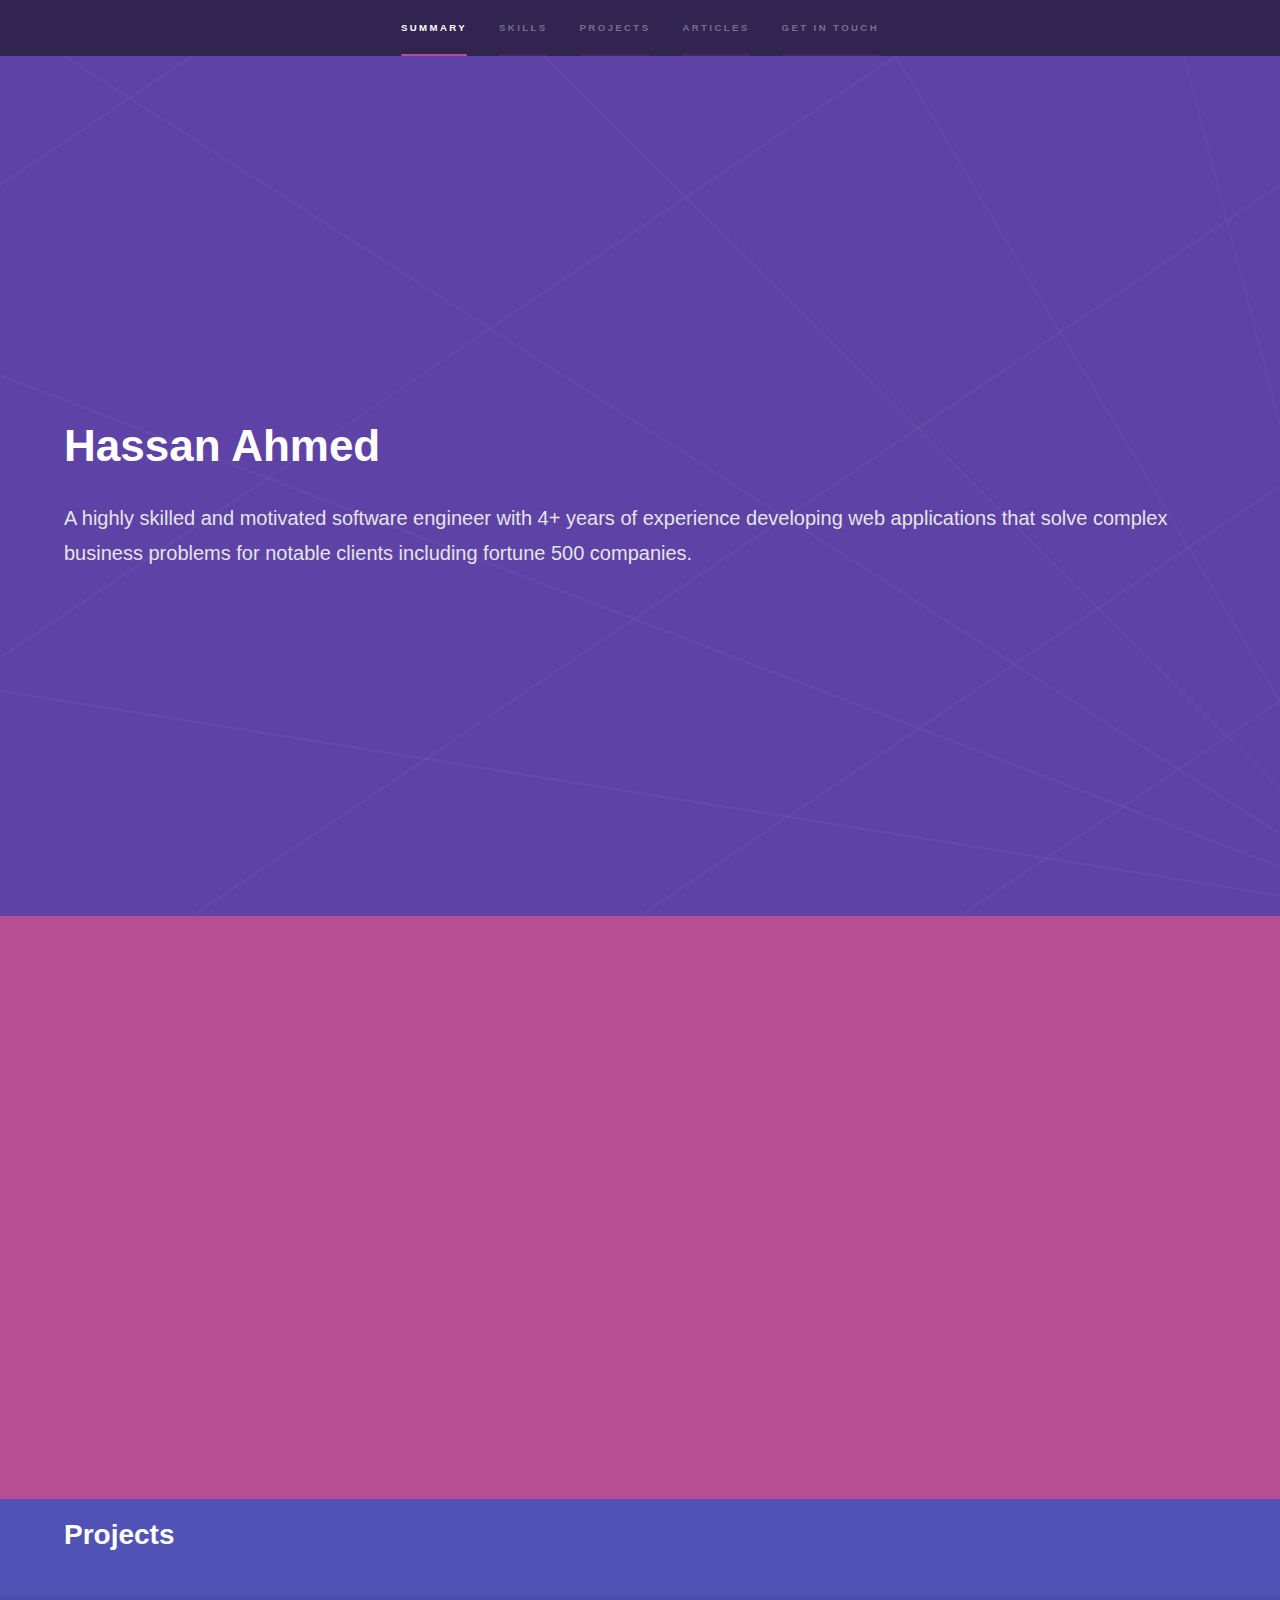
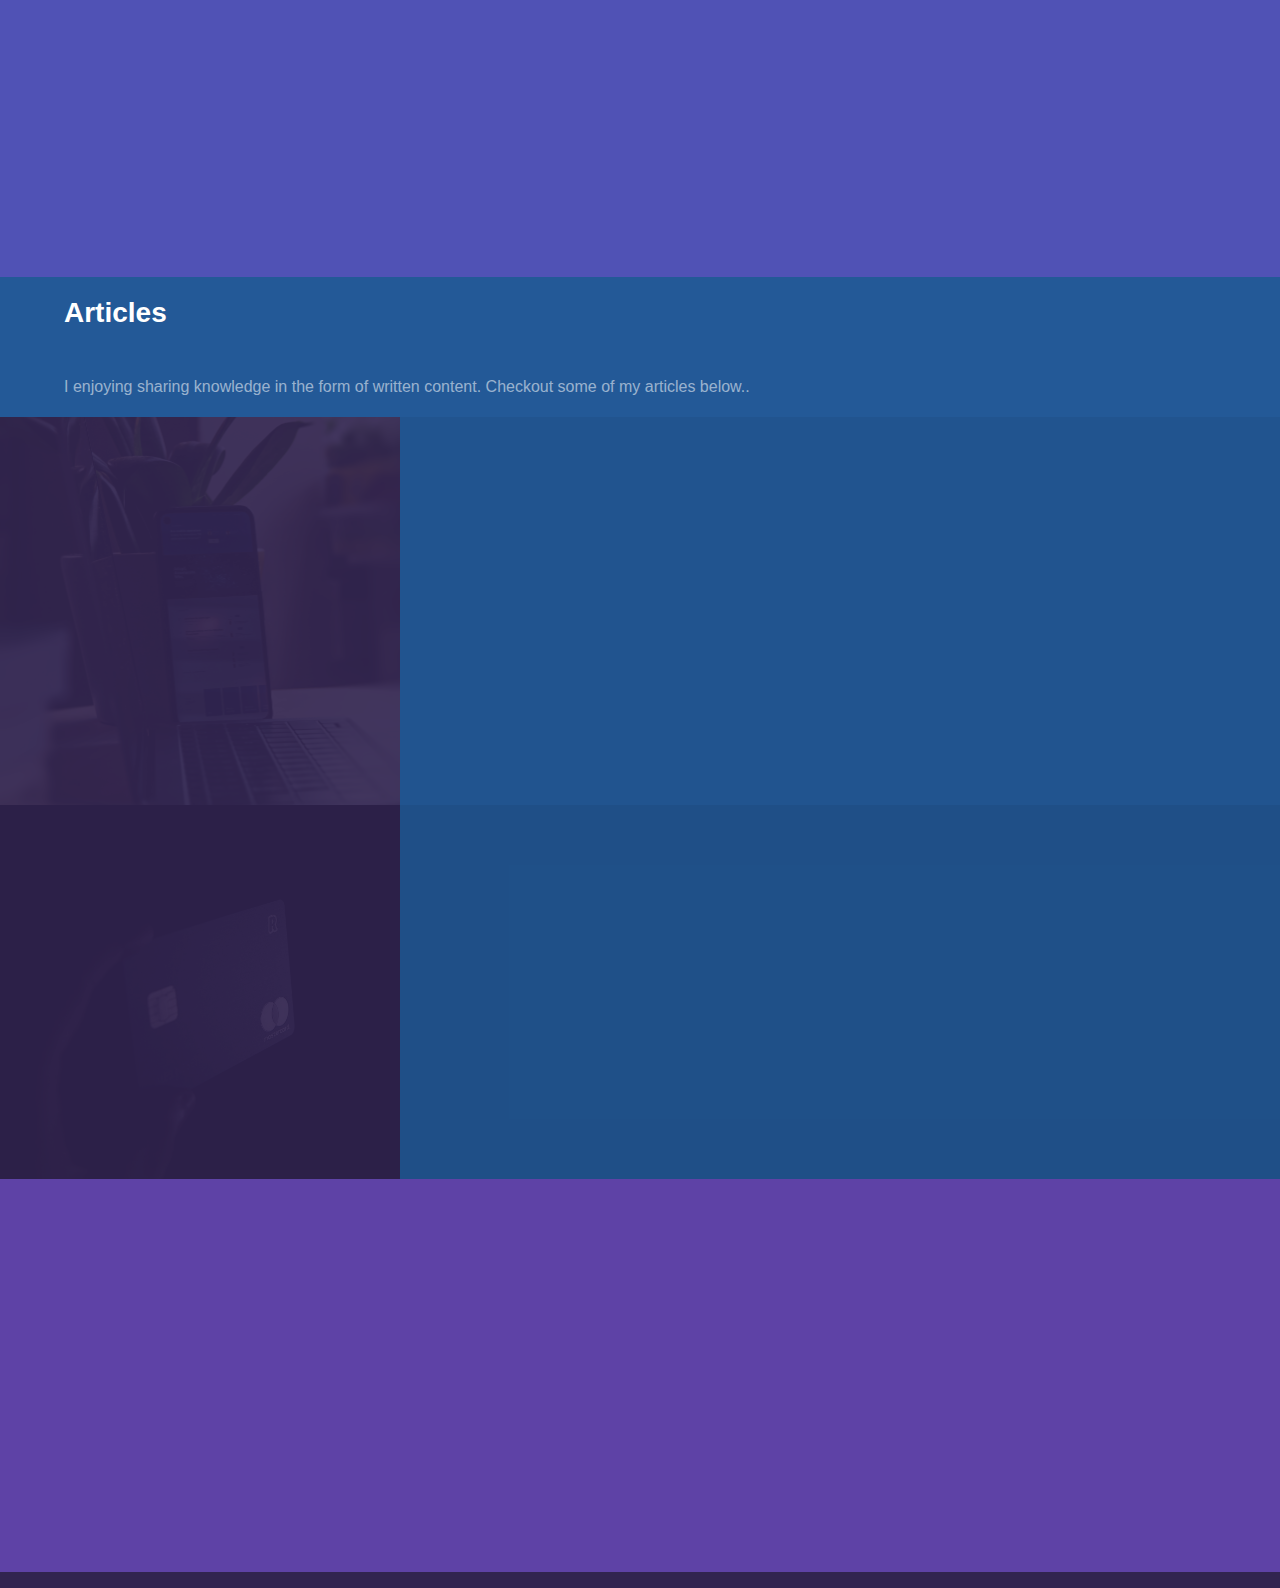
==== commit c631cb93: "bug fix" ====
--- a/index.html
+++ b/index.html
@@ -222,7 +222,7 @@
                             memberships and vouchers for hotels across Malaysia. The dashboard has authentication and an
                             access level module that allows you to select which modules you want each type of admin to access.</p>
                         <p class="font-size">
-                            Built using: React, Redux, Node.js. JavaScript, TypeScript, MongoDB, HTML5 & CSS3.
+                            <!-- Built using: React, Redux, Node.js. JavaScript, TypeScript, MongoDB, HTML5 & CSS3. -->
                         </p>
                         <div style="text-align: center;padding-top: 22px;">
                             <ul class="actions" style="display: inline-block;">
@@ -268,7 +268,7 @@
                             for advertisers, upload their media, launch campaigns and generate invoices and receipts.
                         </p>
                         <p class="font-size">
-                            Built using: Angular, Angular Material, Node.js. JavaScript, TypeScript, MongoDB, HTML5 & CSS3.
+                            <!-- Built using: Angular, Angular Material, Node.js. JavaScript, TypeScript, MongoDB, HTML5 & CSS3. -->
                         </p>
 
                         <div style="text-align: center;padding-top: 22px;">
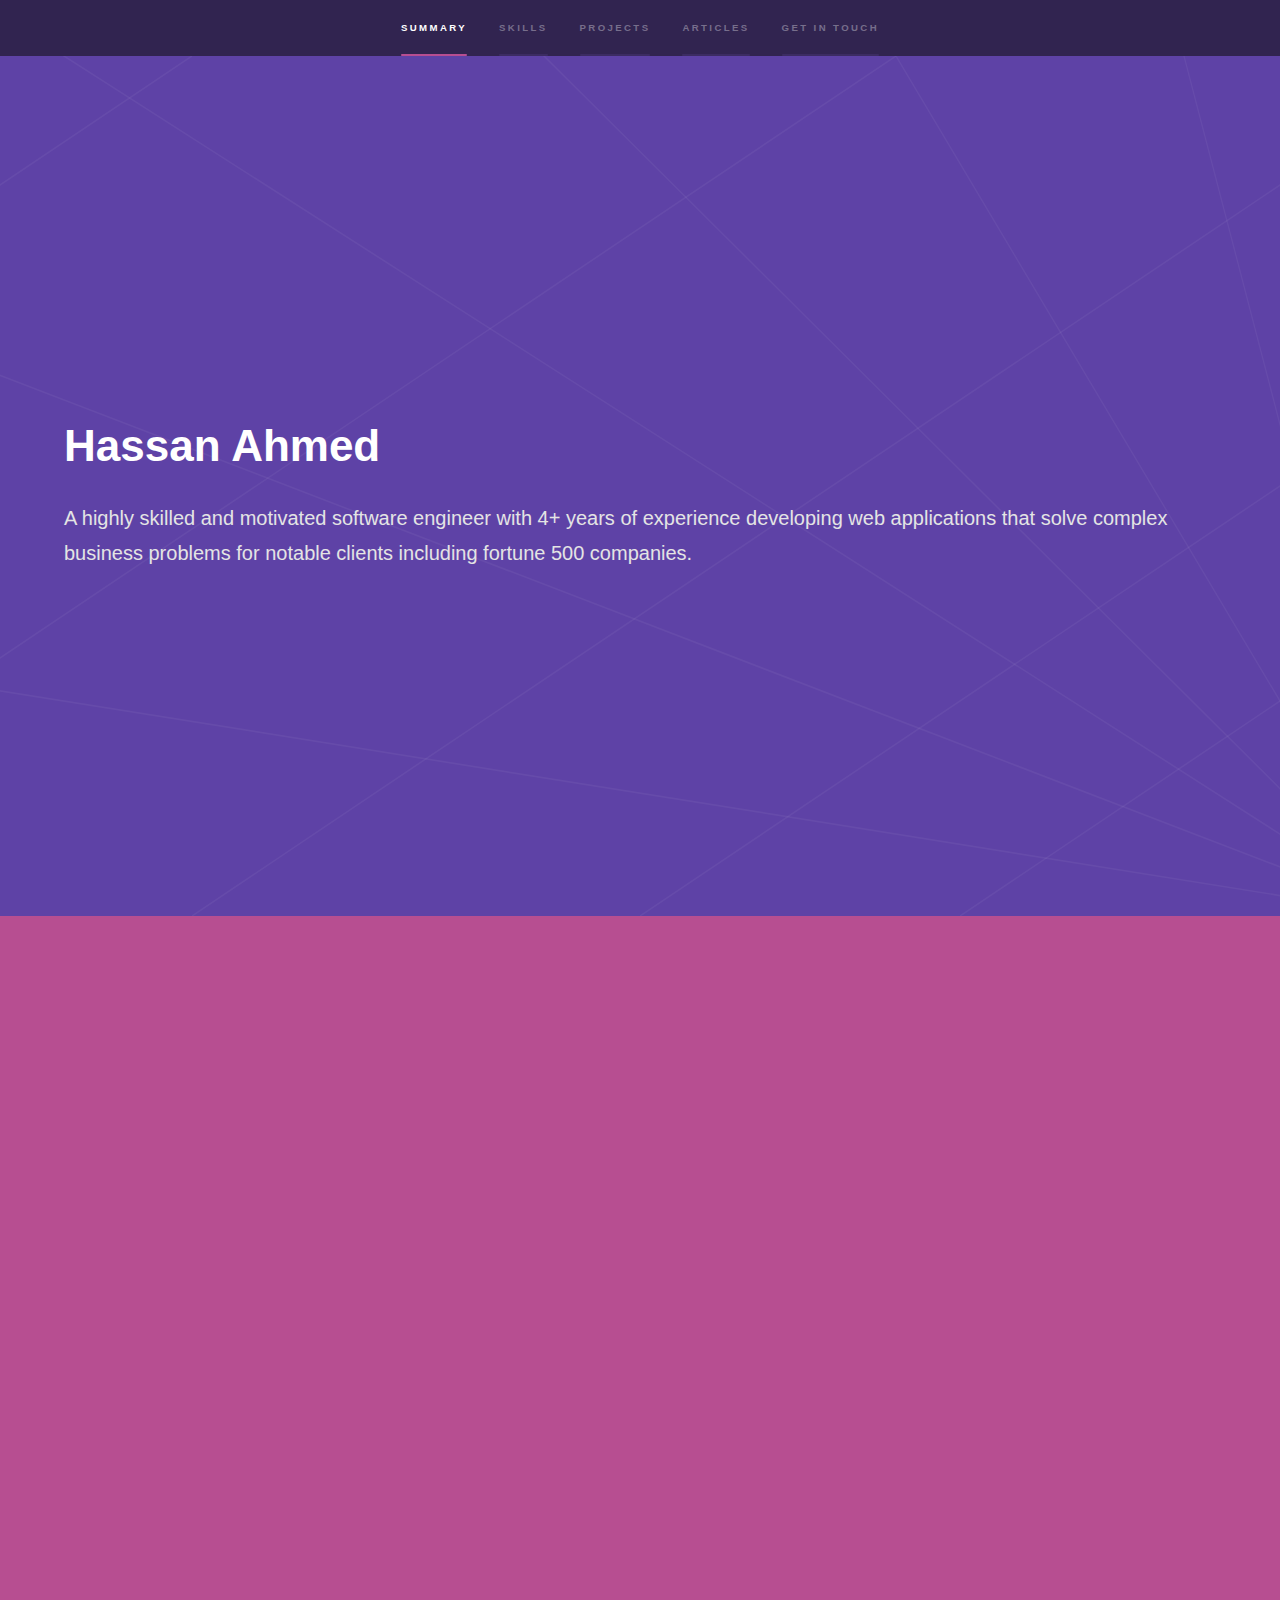
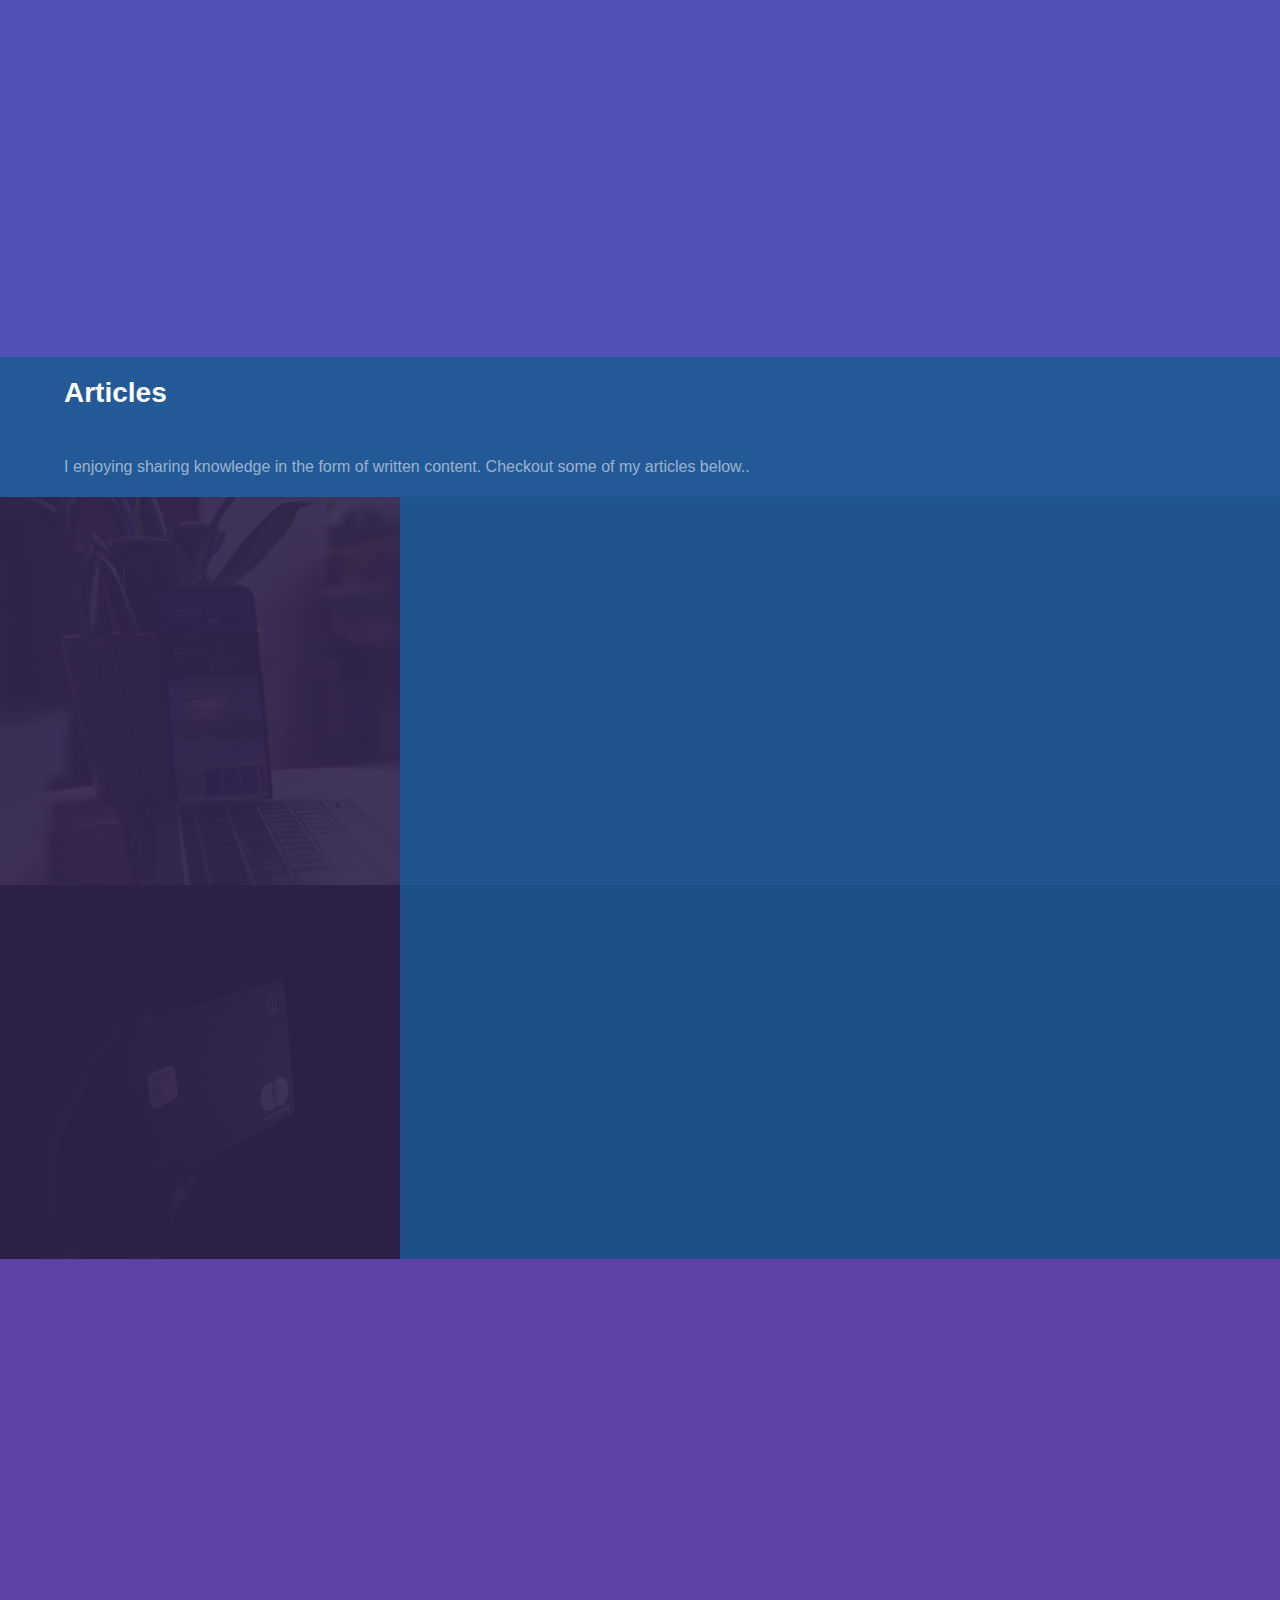
==== commit 9cece120: "image fix" ====
--- a/index.html
+++ b/index.html
@@ -141,6 +141,20 @@
                     <section>
                         <h3 style="text-align: center">Back-end</h3>
                         <table style="width:100%">
+                            <tr>
+                                <th class="header header-padding">
+                                    <img src="./assets/icons/java.png" width="80px"
+                                        height="80px">
+                                </th>
+                                <th class="header header-padding">
+                                    <img height="80px" width="80px" src="./assets/icons/Springboot.png">
+                                </th>
+                            </tr>
+                            <tr>
+                                <td class="header">Java</td>
+                                <td class="header">Spring Boot</td>
+                            </tr>
+
                             <tr>
                                 <th class="header header-padding">
                                     <img src="https://upload.wikimedia.org/wikipedia/commons/d/d9/Node.js_logo.svg" width="58px"
@@ -246,7 +260,7 @@
                         </p>
 
                         <p class="font-size">
-                            Built using: Angular, Angular Material, Node.js. JavaScript, TypeScript, MongoDB, HTML5 & CSS3.
+                            <!-- Built using: Angular, Angular Material, Node.js. JavaScript, TypeScript, MongoDB, HTML5 & CSS3. -->
                         </p>
                         <div style="text-align: center;padding-top: 22px;">
                             <ul class="actions" style="display: inline-block;">
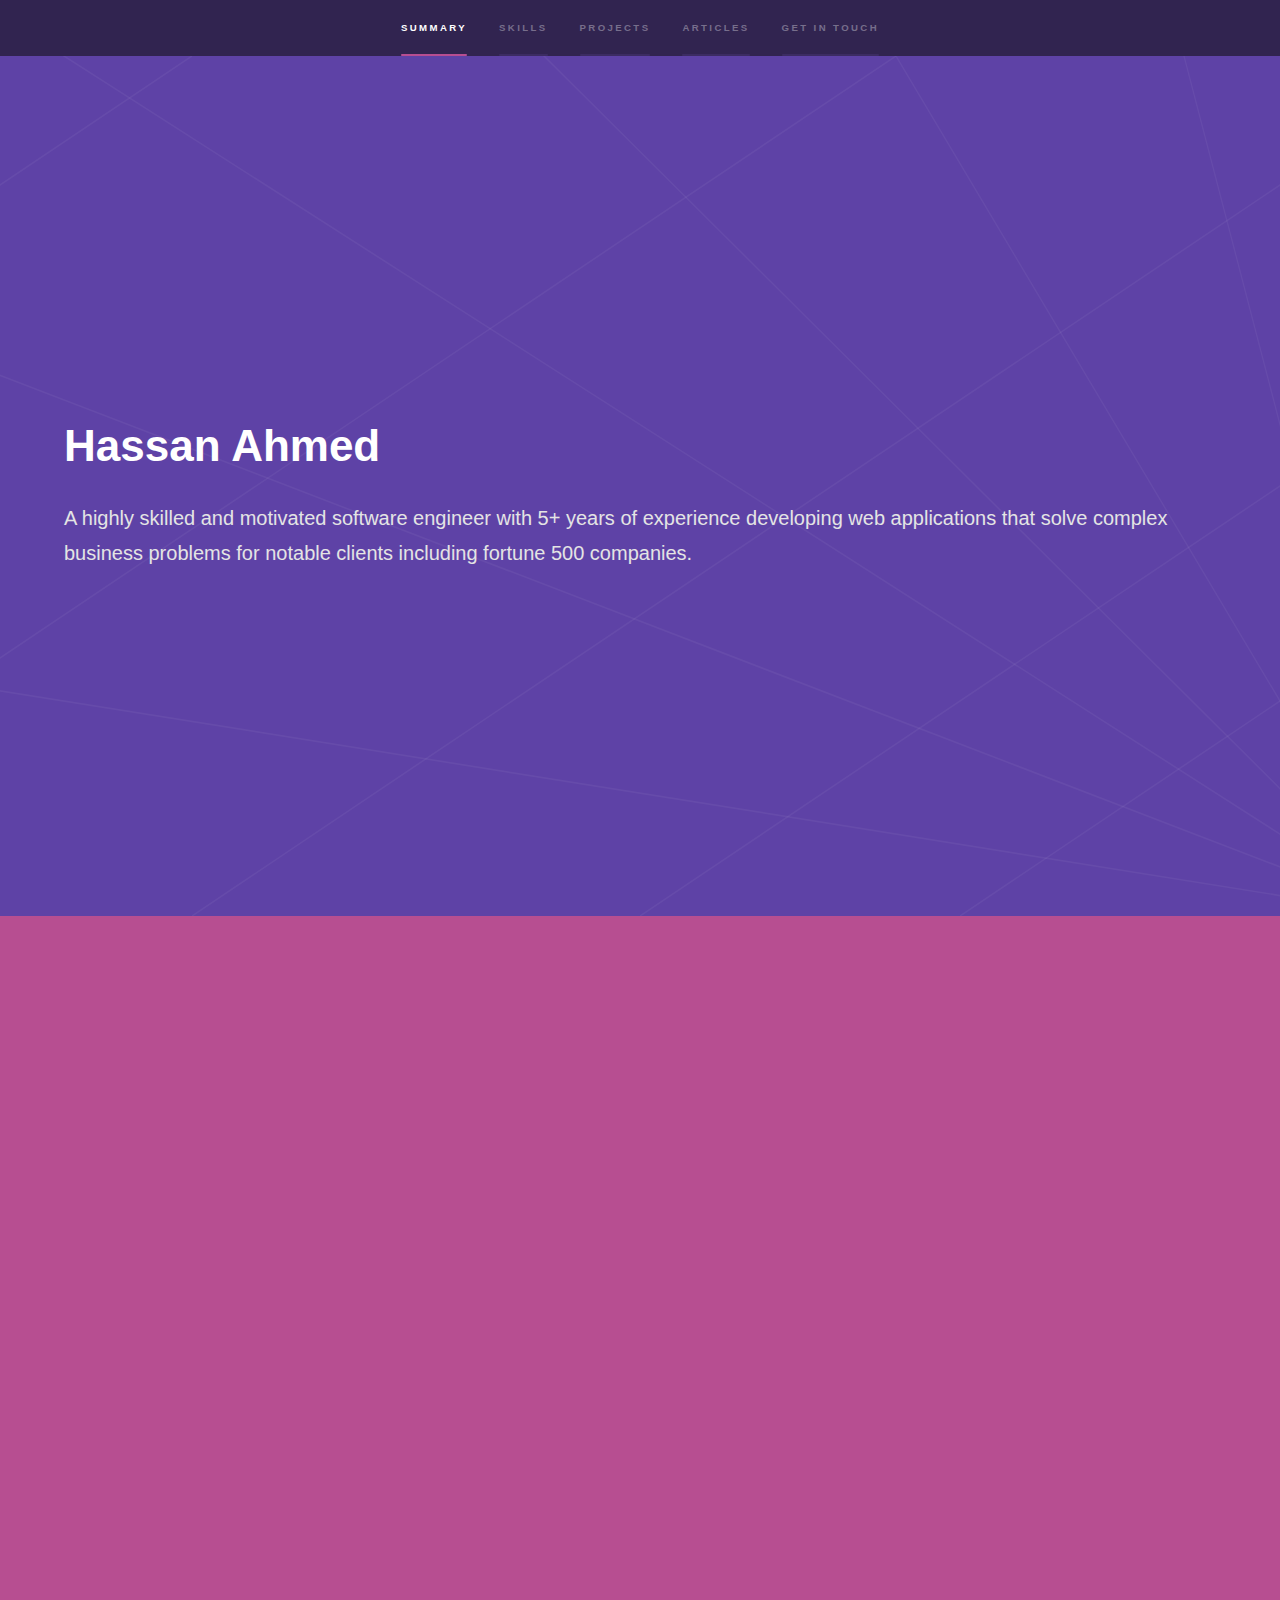
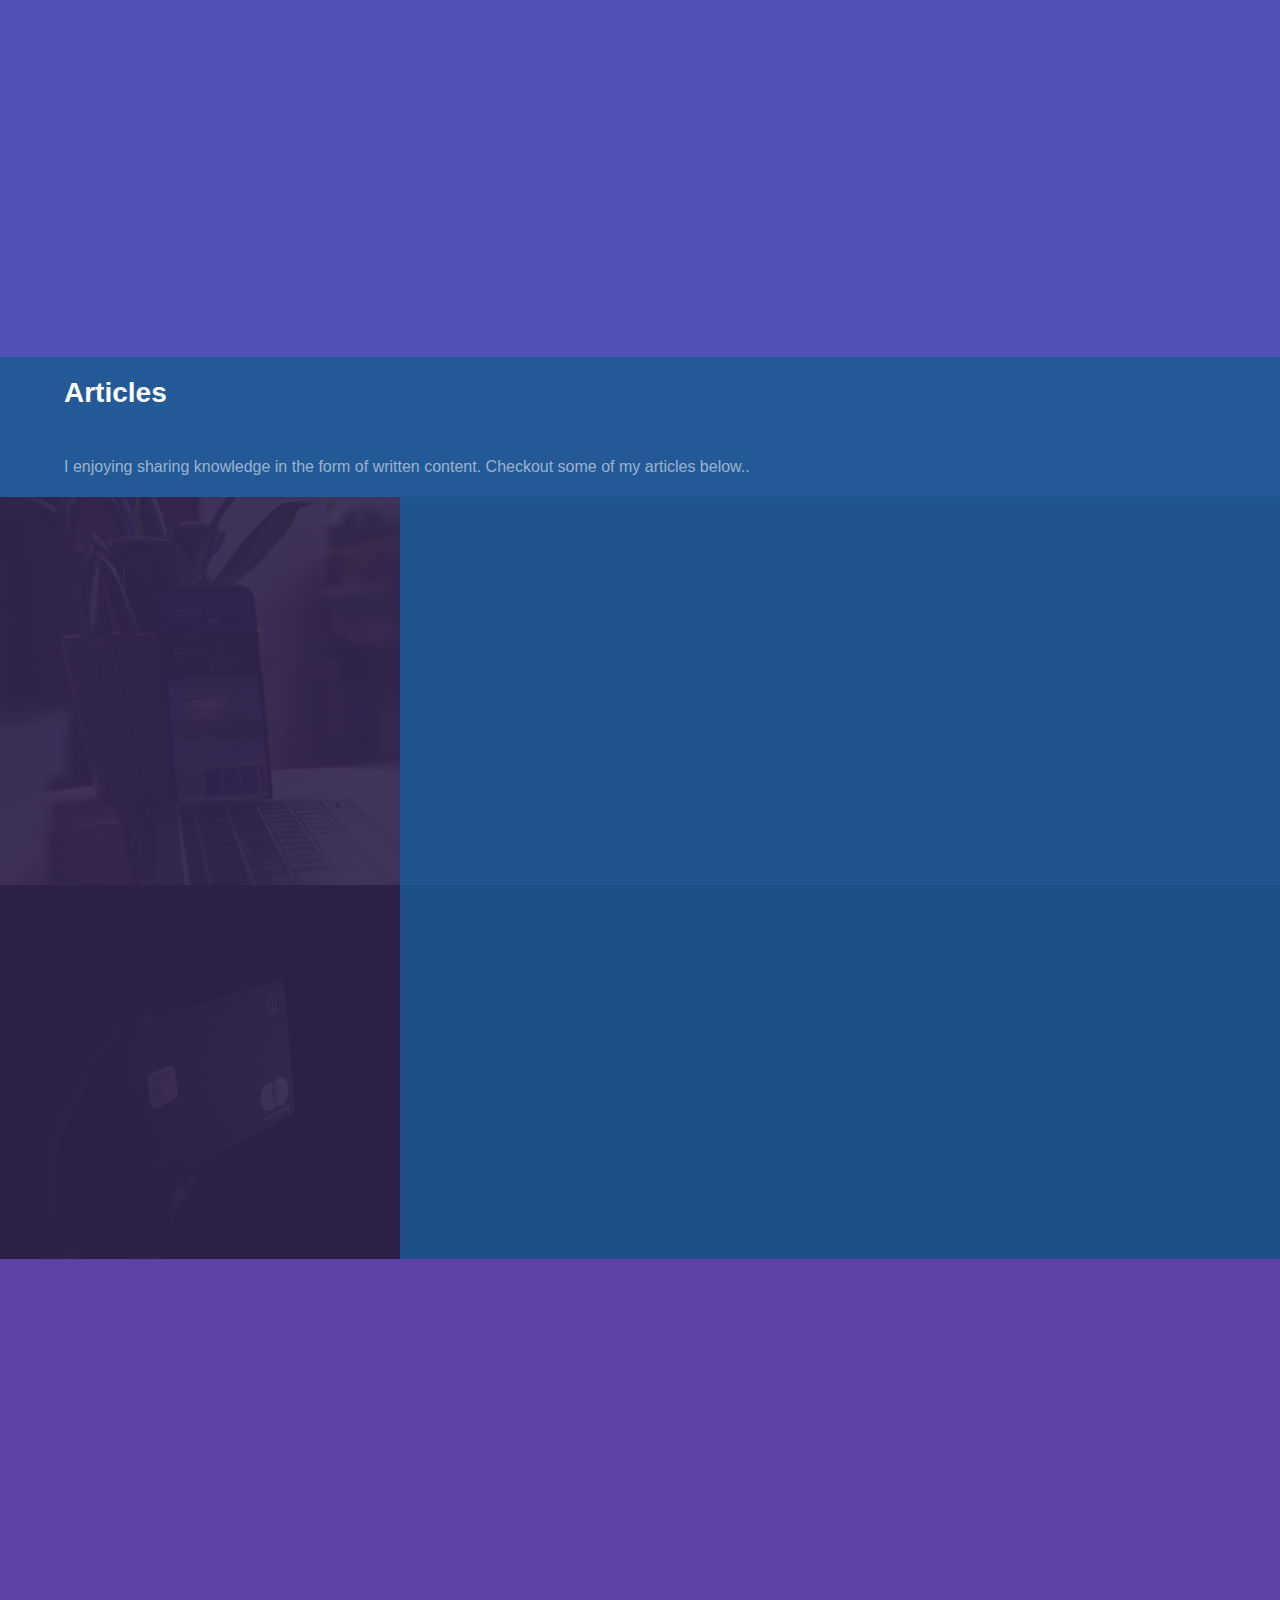
==== commit 95be63dc: "Update index.html" ====
--- a/index.html
+++ b/index.html
@@ -67,7 +67,7 @@
         <section id="intro" class="wrapper style1 fullscreen fade-up custom-color">
             <div class="inner">
                 <h1>Hassan Ahmed</h1>
-                <p>A highly skilled and motivated software engineer with 4+ years of experience developing web applications
+                <p>A highly skilled and motivated software engineer with 5+ years of experience developing web applications
                     that solve complex business problems for notable clients including fortune 500 companies.</p>
             </div>
 
@@ -676,4 +676,4 @@
     </script>
 </body>
 
-</html>+</html>
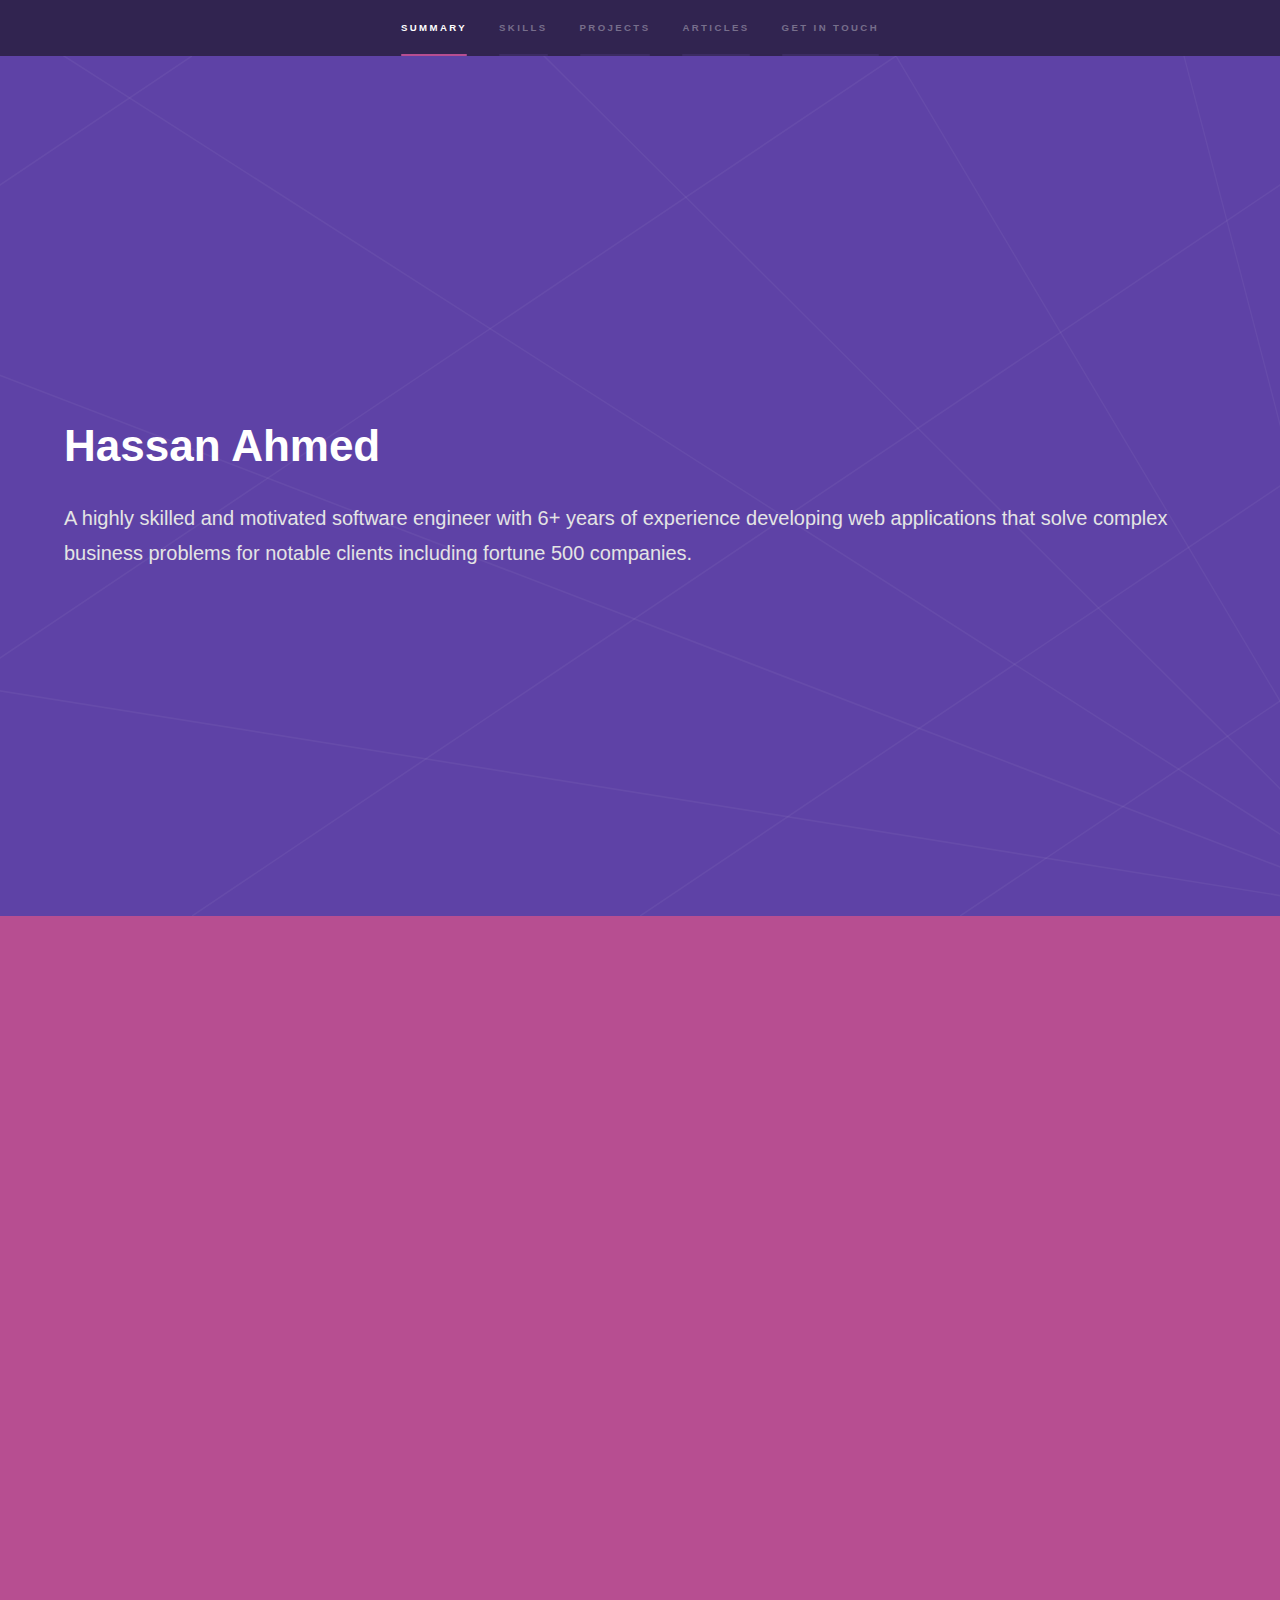
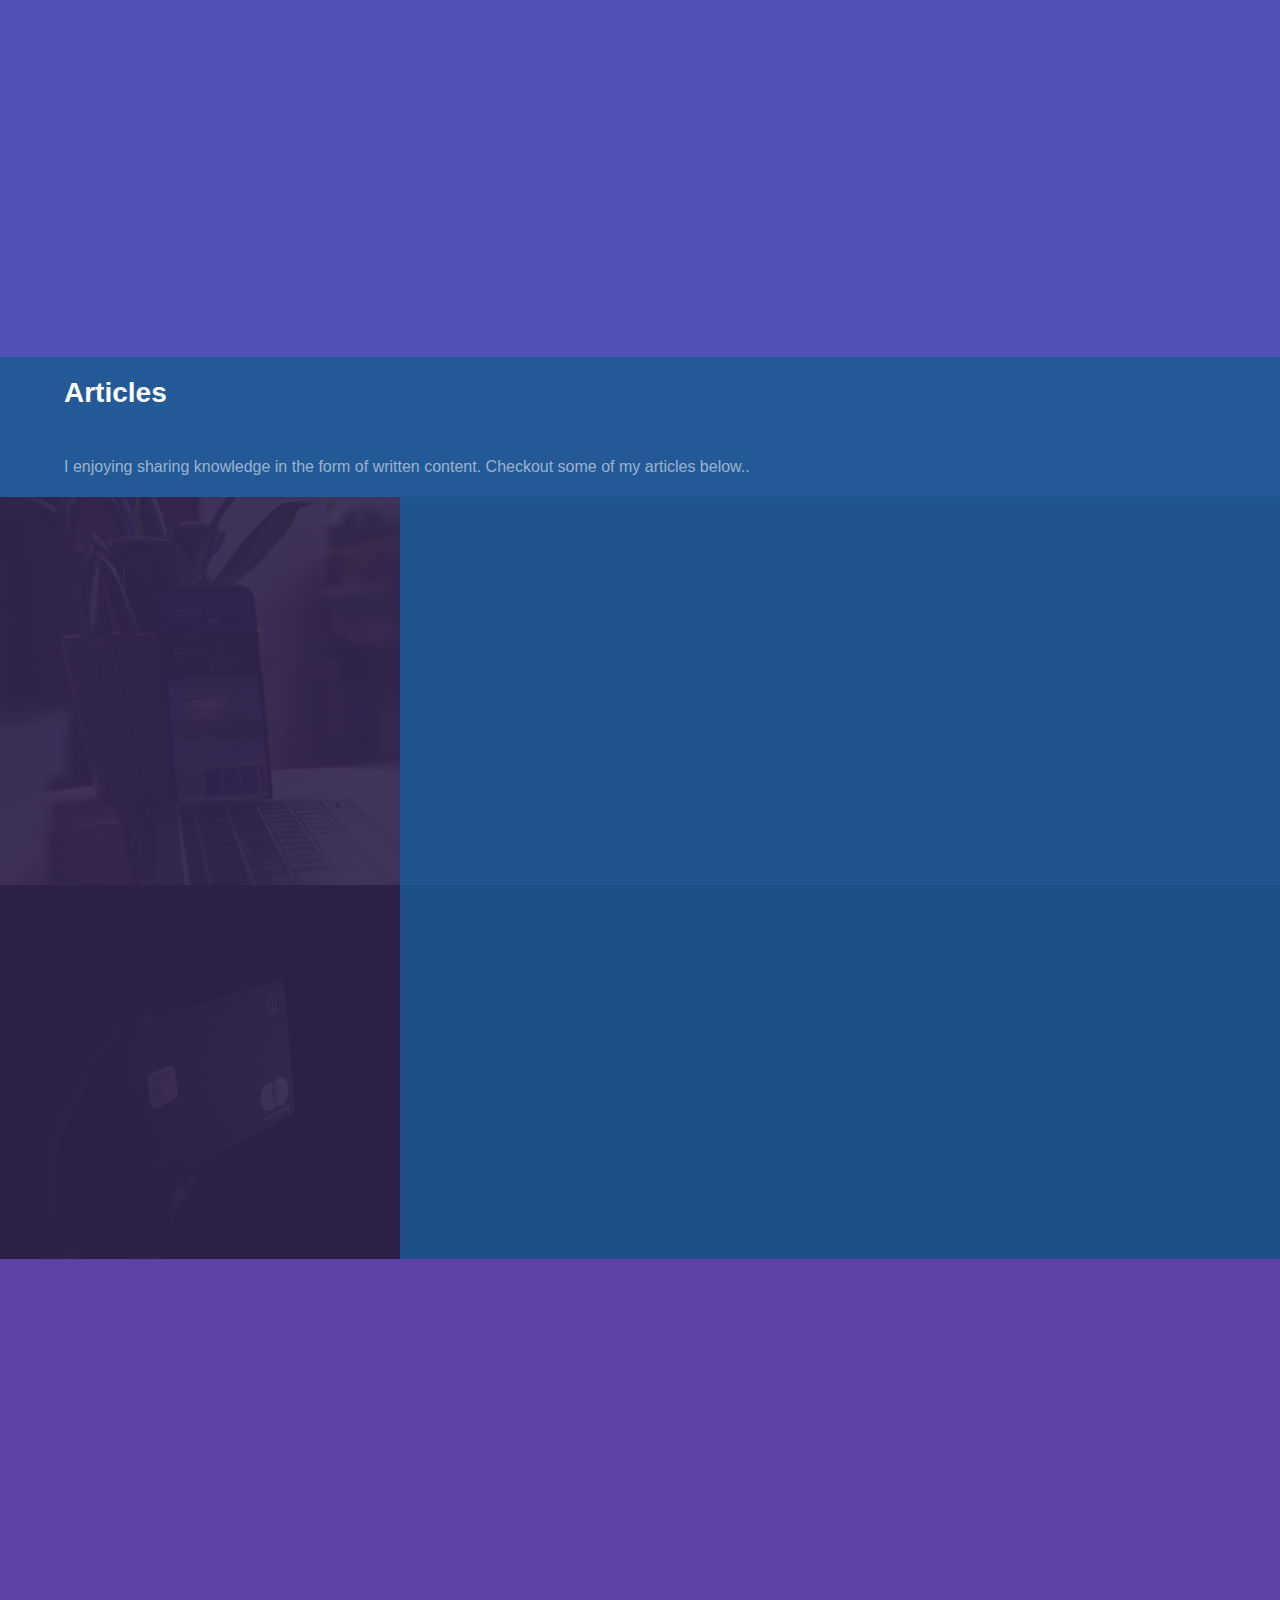
==== commit cd33c504: "Update index.html" ====
--- a/index.html
+++ b/index.html
@@ -67,7 +67,7 @@
         <section id="intro" class="wrapper style1 fullscreen fade-up custom-color">
             <div class="inner">
                 <h1>Hassan Ahmed</h1>
-                <p>A highly skilled and motivated software engineer with 5+ years of experience developing web applications
+                <p>A highly skilled and motivated software engineer with 6+ years of experience developing web applications
                     that solve complex business problems for notable clients including fortune 500 companies.</p>
             </div>
 
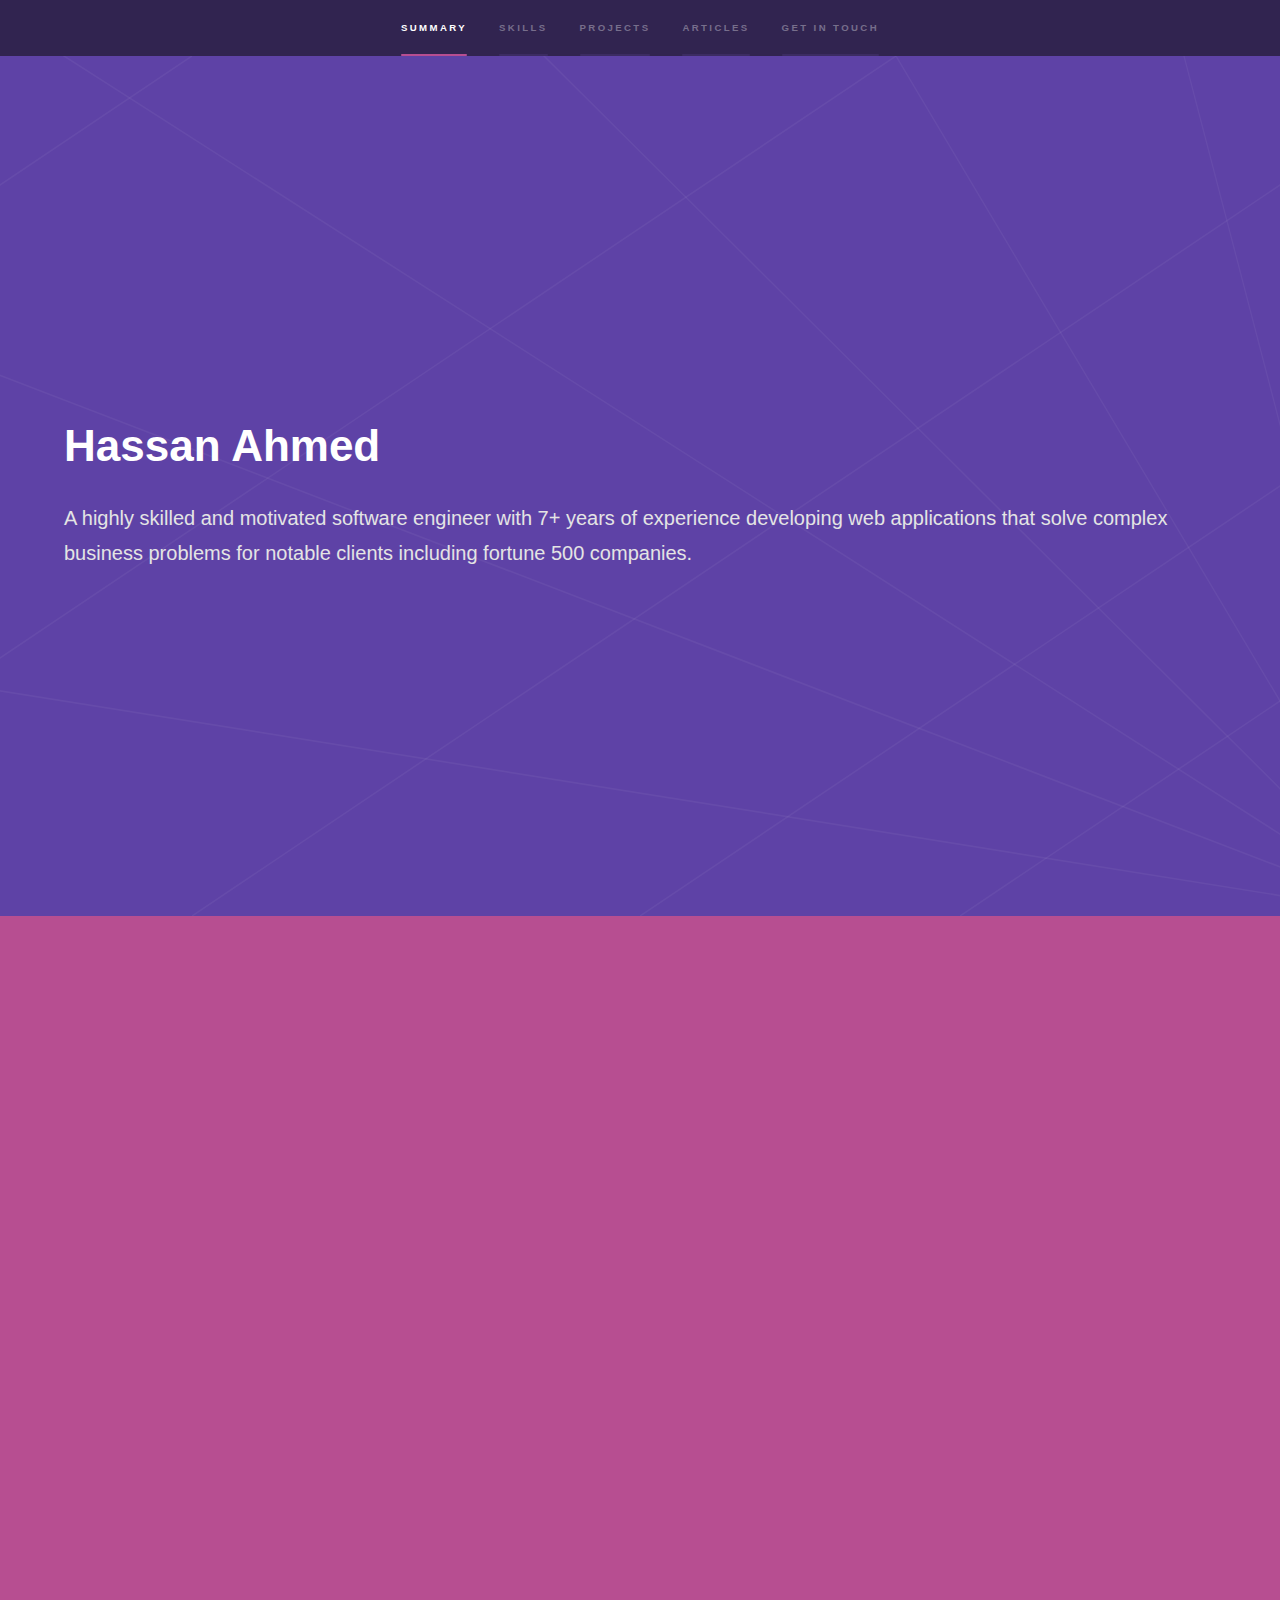
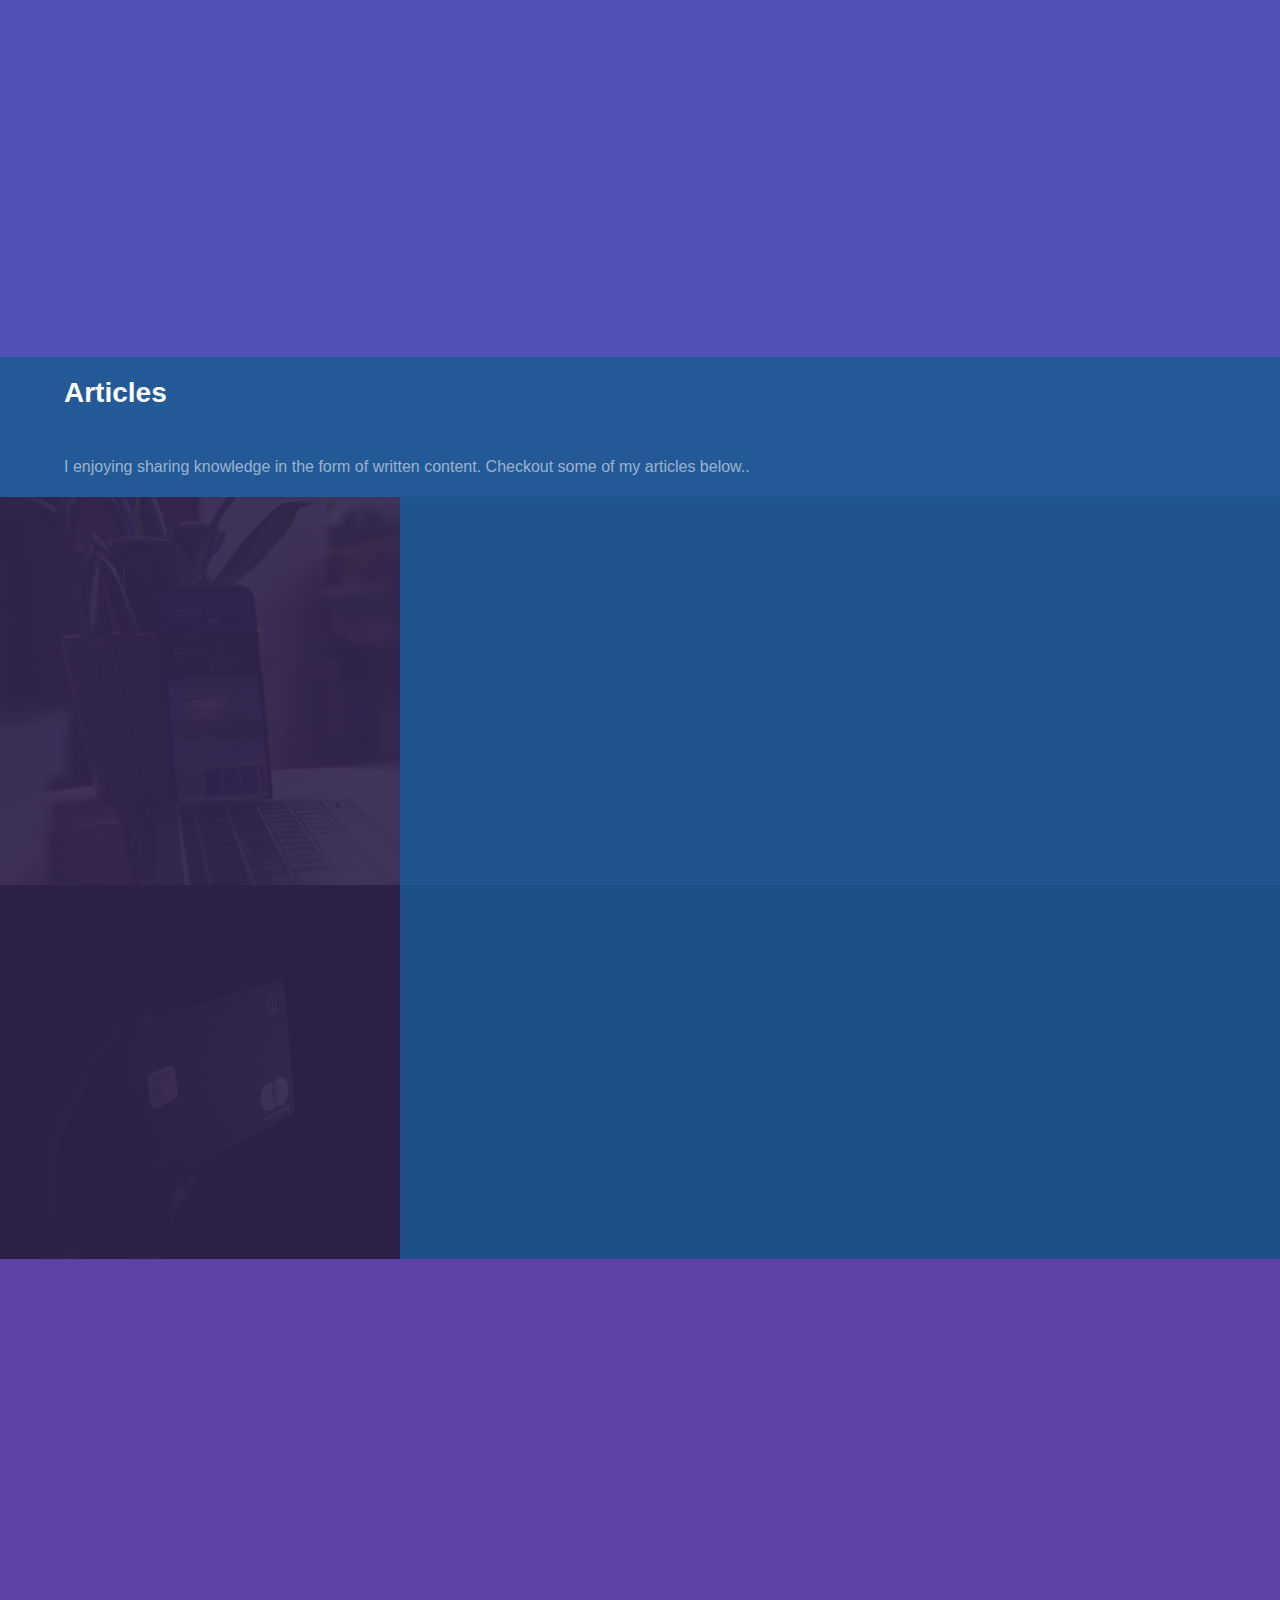
==== commit e2d311c5: "Update index.html" ====
--- a/index.html
+++ b/index.html
@@ -67,7 +67,7 @@
         <section id="intro" class="wrapper style1 fullscreen fade-up custom-color">
             <div class="inner">
                 <h1>Hassan Ahmed</h1>
-                <p>A highly skilled and motivated software engineer with 6+ years of experience developing web applications
+                <p>A highly skilled and motivated software engineer with 7+ years of experience developing web applications
                     that solve complex business problems for notable clients including fortune 500 companies.</p>
             </div>
 
@@ -182,42 +182,6 @@
                             </tr>
                         </table>
                     </section>
-                    <!-- <section style="width: 100%;">
-                    <h3 style="text-align: center">Other Skills & Tools</h3>
-                    <table style="width:100%">
-                        <tr>
-                            <th class="header header-padding"><img
-                                    src="https://img.icons8.com/ios-filled/50/000000/git.png"></th>
-                            <th class="header header-padding"><img
-                                    src="https://img.icons8.com/color/48/000000/firebase.png"></th>
-                            <th class="header header-padding"><img
-                                    src="https://img.icons8.com/color/48/000000/heroku.png"></th>
-                            <th class="header header-padding"><img
-                                    src="https://img.icons8.com/color/48/000000/trello.png"></th>
-                        </tr>
-                        <tr>
-                            <td class="header">Git</td>
-                            <td class="header">Firebase</td>
-                            <td class="header">Heroku</td>
-                            <td class="header">Trello</td>
-                        </tr>
-                    </table>
-                    <table style="width:100%">
-                        <tr>
-                            <th class="header header-padding"><img src="https://img.icons8.com/color/48/000000/npm.png">
-                            </th>
-                            <th class="header header-padding"><img src="images/jira.svg" width="48px" height="48px">
-                            </th>
-                            <th class="header header-padding">
-                                <img src="https://img.icons8.com/color/50/000000/bitbucket.png">
-                        </tr>
-                        <tr>
-                            <td class="header">NPM</td>
-                            <td class="header">Jira</td>
-                            <td class="header">Bitbucket</td>
-                        </tr>
-                    </table>
-                </section> -->
                 </div>
             </div>
         </section>
@@ -301,7 +265,7 @@
                         <h2 style="font-size: 1.6em;">4) NPM Package For Credit Card Validation</h2>
                         <p class="font-size">I developed and published an open source npm package for checking credit card validity using luhn
                             algorithm. It also checks the credit card type and uses regex to format the credit card number.
-                            The package has over 60,000 downloads to date.
+                            The package has over 100,000 downloads to date.
                         </p>
                         <p class="font-size">
                             Built using: Typescript / Jest
